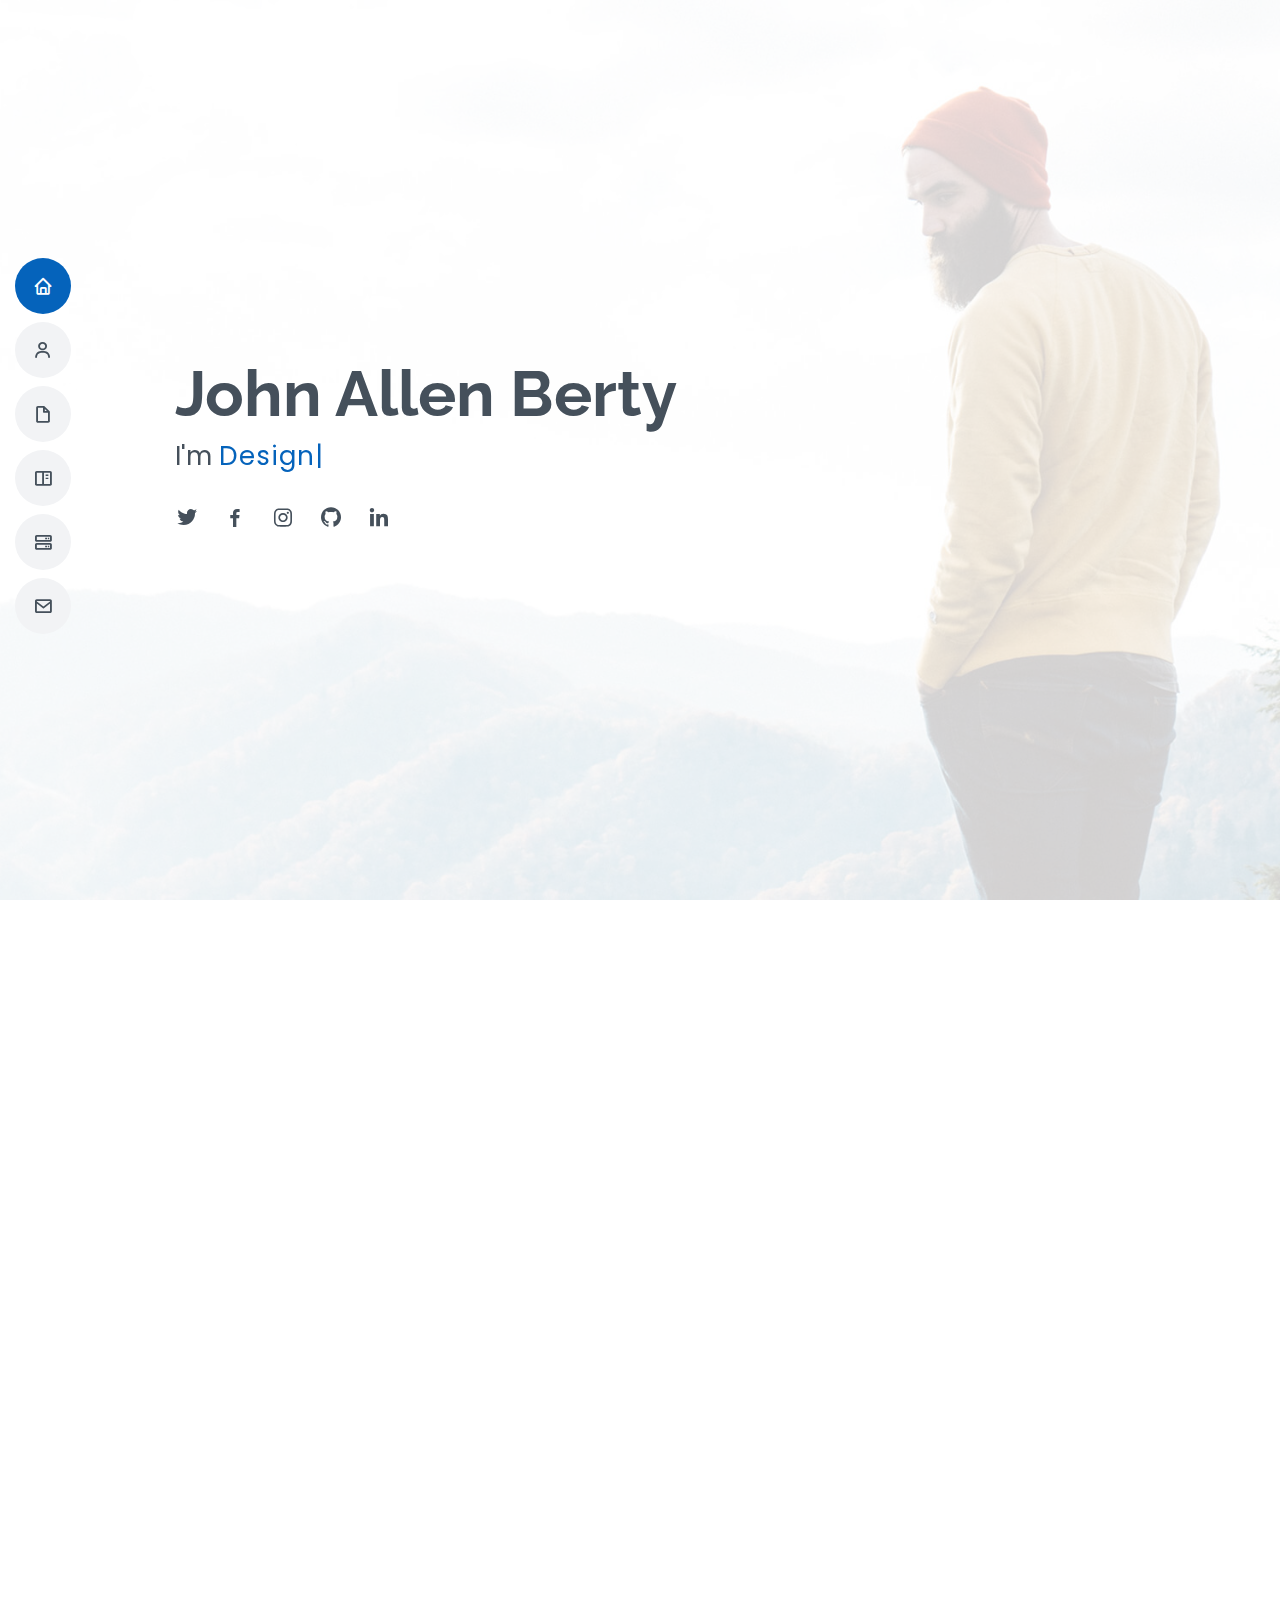
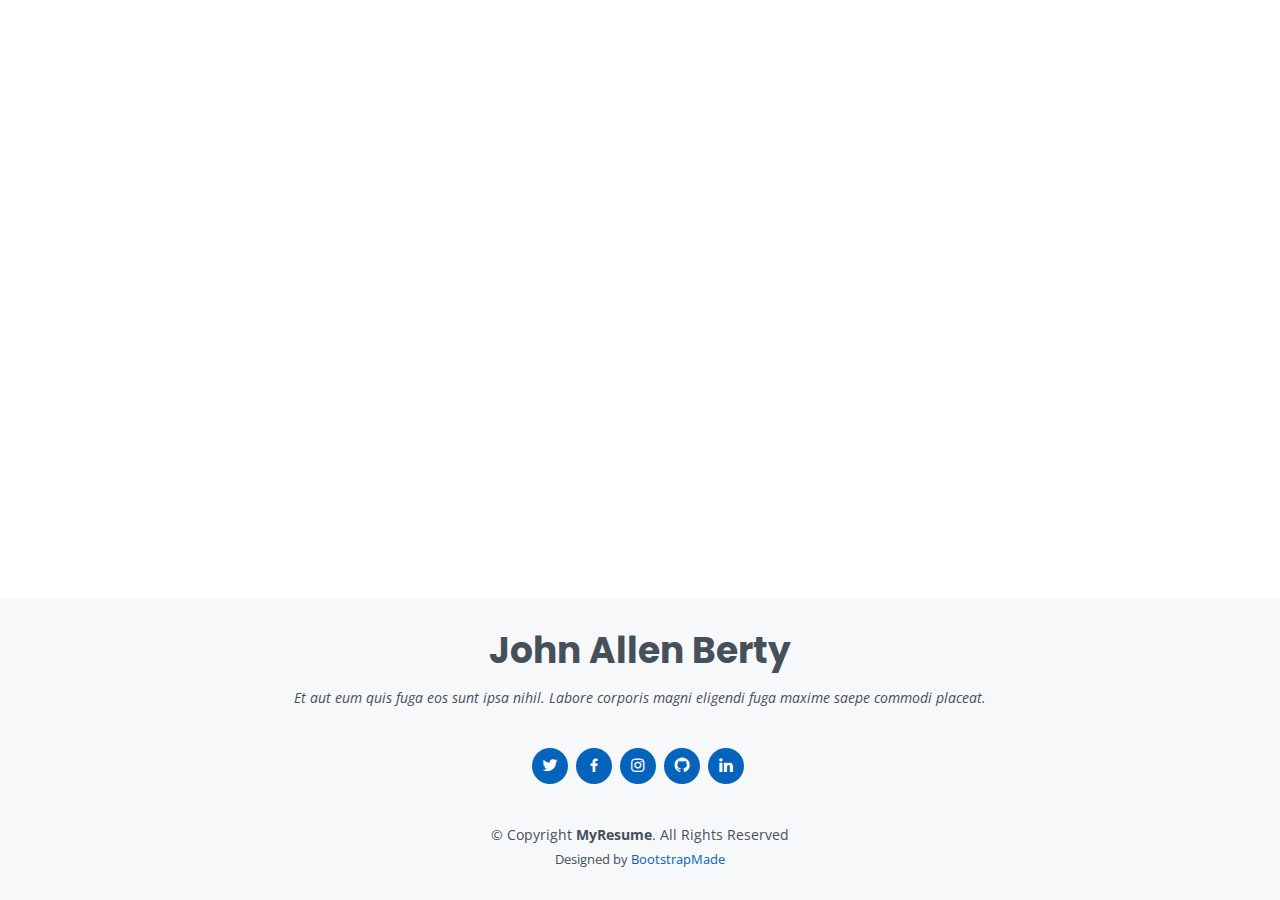
==== MyResume/index.html @ d1b18210 "Added creative and myresume folder" ====
<!DOCTYPE html>
<html lang="en">

<head>
    <meta charset="utf-8">
    <meta content="width=device-width, initial-scale=1.0" name="viewport">

    <title>MyResume-JOHN ALLEN BERTY</title>
    <meta content="" name="description">
    <meta content="" name="keywords">

    <!-- Favicons -->
    <link href="assets/img/favicon.png" rel="icon">
    <link href="assets/img/apple-touch-icon.png" rel="apple-touch-icon">

    <!-- Google Fonts -->
    <link href="https://fonts.googleapis.com/css?family=Open+Sans:300,300i,400,400i,600,600i,700,700i|Raleway:300,300i,400,400i,500,500i,600,600i,700,700i|Poppins:300,300i,400,400i,500,500i,600,600i,700,700i" rel="stylesheet">

    <!-- Vendor CSS Files -->
    <link href="assets/vendor/bootstrap/css/bootstrap.min.css" rel="stylesheet">
    <link href="assets/vendor/icofont/icofont.min.css" rel="stylesheet">
    <link href="assets/vendor/boxicons/css/boxicons.min.css" rel="stylesheet">
    <link href="assets/vendor/venobox/venobox.css" rel="stylesheet">
    <link href="assets/vendor/owl.carousel/assets/owl.carousel.min.css" rel="stylesheet">
    <link href="assets/vendor/aos/aos.css" rel="stylesheet">

    <!-- Template Main CSS File -->
    <link href="assets/css/style.css" rel="stylesheet">

    <!-- =======================================================
  * Template Name: MyResume - v2.2.1
  * Template URL: https://bootstrapmade.com/free-html-bootstrap-template-my-resume/
  * Author: BootstrapMade.com
  * License: https://bootstrapmade.com/license/
  ======================================================== -->
</head>

<body>

    <!-- ======= Mobile nav toggle button ======= -->
    <button type="button" class="mobile-nav-toggle d-xl-none"><i class="icofont-navigation-menu"></i></button>

    <!-- ======= Header ======= -->
    <header id="header" class="d-flex flex-column justify-content-center">

        <nav class="nav-menu">
            <ul>
                <li class="active"><a href="#hero"><i class="bx bx-home"></i> <span>Home</span></a></li>
                <li><a href="#about"><i class="bx bx-user"></i> <span>About</span></a></li>
                <li><a href="#resume"><i class="bx bx-file-blank"></i> <span>Resume</span></a></li>
                <li><a href="#portfolio"><i class="bx bx-book-content"></i> <span>Portfolio</span></a></li>
                <li><a href="#services"><i class="bx bx-server"></i> <span>Services</span></a></li>
                <li><a href="#contact"><i class="bx bx-envelope"></i> <span>Contact</span></a></li>
            </ul>
        </nav>
        <!-- .nav-menu -->

    </header>
    <!-- End Header -->

    <!-- ======= Hero Section ======= -->
    <section id="hero" class="d-flex flex-column justify-content-center">
        <div class="container" data-aos="zoom-in" data-aos-delay="100">
            <h1>John Allen Berty</h1>
            <p>I'm <span class="typed" data-typed-items="Designer, Developer, Freelancer"></span></p>
            <div class="social-links">
                <a href="https://twitter.com/JohnAllenBerty" class="twitter" target="_blank"><i class="bx bxl-twitter"></i></a>
                <a href="https://www.facebook.com/johnallen.berty" class="facebook" target="_blank"><i class="bx bxl-facebook"></i></a>
                <a href="https://www.instagram.com/johnallenberty/" class="instagram" target="_blank"><i class="bx bxl-instagram"></i></a>
                <a href="https://github.com/JohnAllenBerty" class="github" target="_blank"><i class="bx bxl-github"></i></a>
                <a href="https://www.linkedin.com/in/johnallenberty/" class="linkedin" target="_blank"><i class="bx bxl-linkedin"></i></a>
            </div>
        </div>
    </section>
    <!-- End Hero -->

    <main id="main">

        <!-- ======= About Section ======= -->
        <section id="about" class="about">
            <div class="container" data-aos="fade-up">

                <div class="section-title">
                    <h2>About</h2>
                    <p>Magnam dolores commodi suscipit. Necessitatibus eius consequatur ex aliquid fuga eum quidem. Sit sint consectetur velit. Quisquam quos quisquam cupiditate. Et nemo qui impedit suscipit alias ea. Quia fugiat sit in iste officiis commodi
                        quidem hic quas.</p>
                </div>

                <div class="row">
                    <div class="col-lg-4">
                        <img src="assets/img/profile-img.jpg" class="img-fluid" alt="">
                    </div>
                    <div class="col-lg-8 pt-4 pt-lg-0 content">
                        <h3>UI/UX Designer &amp; Web Developer.</h3>
                        <p class="font-italic">
                            Lorem ipsum dolor sit amet, consectetur adipiscing elit, sed do eiusmod tempor incididunt ut labore et dolore magna aliqua.
                        </p>
                        <div class="row">
                            <div class="col-lg-6">
                                <ul>
                                    <li><i class="icofont-rounded-right"></i> <strong>Birthday:</strong> 1 May 1995</li>
                                    <li><i class="icofont-rounded-right"></i> <strong>Website:</strong> www.example.com</li>
                                    <li><i class="icofont-rounded-right"></i> <strong>Phone:</strong> +123 456 7890</li>
                                    <li><i class="icofont-rounded-right"></i> <strong>City:</strong> City : New York, USA</li>
                                </ul>
                            </div>
                            <div class="col-lg-6">
                                <ul>
                                    <li><i class="icofont-rounded-right"></i> <strong>Age:</strong> 30</li>
                                    <li><i class="icofont-rounded-right"></i> <strong>Degree:</strong> Master</li>
                                    <li><i class="icofont-rounded-right"></i> <strong>PhEmailone:</strong> email@example.com</li>
                                    <li><i class="icofont-rounded-right"></i> <strong>Freelance:</strong> Available</li>
                                </ul>
                            </div>
                        </div>
                        <p>
                            Officiis eligendi itaque labore et dolorum mollitia officiis optio vero. Quisquam sunt adipisci omnis et ut. Nulla accusantium dolor incidunt officia tempore. Et eius omnis. Cupiditate ut dicta maxime officiis quidem quia. Sed et consectetur qui quia
                            repellendus itaque neque. Aliquid amet quidem ut quaerat cupiditate. Ab et eum qui repellendus omnis culpa magni laudantium dolores.
                        </p>
                    </div>
                </div>

            </div>
        </section>
        <!-- End About Section -->

        <!-- ======= Facts Section ======= -->
        <section id="facts" class="facts">
            <div class="container" data-aos="fade-up">

                <div class="section-title">
                    <h2>Facts</h2>
                    <p>Magnam dolores commodi suscipit. Necessitatibus eius consequatur ex aliquid fuga eum quidem. Sit sint consectetur velit. Quisquam quos quisquam cupiditate. Et nemo qui impedit suscipit alias ea. Quia fugiat sit in iste officiis commodi
                        quidem hic quas.</p>
                </div>

                <div class="row">

                    <div class="col-lg-3 col-md-6">
                        <div class="count-box">
                            <i class="icofont-simple-smile"></i>
                            <span data-toggle="counter-up">232</span>
                            <p>Happy Clients</p>
                        </div>
                    </div>

                    <div class="col-lg-3 col-md-6 mt-5 mt-md-0">
                        <div class="count-box">
                            <i class="icofont-document-folder"></i>
                            <span data-toggle="counter-up">521</span>
                            <p>Projects</p>
                        </div>
                    </div>

                    <div class="col-lg-3 col-md-6 mt-5 mt-lg-0">
                        <div class="count-box">
                            <i class="icofont-live-support"></i>
                            <span data-toggle="counter-up">1,463</span>
                            <p>Hours Of Support</p>
                        </div>
                    </div>

                    <div class="col-lg-3 col-md-6 mt-5 mt-lg-0">
                        <div class="count-box">
                            <i class="icofont-users-alt-5"></i>
                            <span data-toggle="counter-up">15</span>
                            <p>Hard Workers</p>
                        </div>
                    </div>

                </div>

            </div>
        </section>
        <!-- End Facts Section -->

        <!-- ======= Skills Section ======= -->
        <section id="skills" class="skills section-bg">
            <div class="container" data-aos="fade-up">

                <div class="section-title">
                    <h2>Skills</h2>
                    <p>Magnam dolores commodi suscipit. Necessitatibus eius consequatur ex aliquid fuga eum quidem. Sit sint consectetur velit. Quisquam quos quisquam cupiditate. Et nemo qui impedit suscipit alias ea. Quia fugiat sit in iste officiis commodi
                        quidem hic quas.</p>
                </div>

                <div class="row skills-content">

                    <div class="col-lg-6">

                        <div class="progress">
                            <span class="skill">HTML <i class="val">100%</i></span>
                            <div class="progress-bar-wrap">
                                <div class="progress-bar" role="progressbar" aria-valuenow="100" aria-valuemin="0" aria-valuemax="100"></div>
                            </div>
                        </div>

                        <div class="progress">
                            <span class="skill">CSS <i class="val">90%</i></span>
                            <div class="progress-bar-wrap">
                                <div class="progress-bar" role="progressbar" aria-valuenow="90" aria-valuemin="0" aria-valuemax="100"></div>
                            </div>
                        </div>

                        <div class="progress">
                            <span class="skill">JavaScript <i class="val">75%</i></span>
                            <div class="progress-bar-wrap">
                                <div class="progress-bar" role="progressbar" aria-valuenow="75" aria-valuemin="0" aria-valuemax="100"></div>
                            </div>
                        </div>

                    </div>

                    <div class="col-lg-6">

                        <div class="progress">
                            <span class="skill">PHP <i class="val">80%</i></span>
                            <div class="progress-bar-wrap">
                                <div class="progress-bar" role="progressbar" aria-valuenow="80" aria-valuemin="0" aria-valuemax="100"></div>
                            </div>
                        </div>

                        <div class="progress">
                            <span class="skill">WordPress/CMS <i class="val">90%</i></span>
                            <div class="progress-bar-wrap">
                                <div class="progress-bar" role="progressbar" aria-valuenow="90" aria-valuemin="0" aria-valuemax="100"></div>
                            </div>
                        </div>

                        <div class="progress">
                            <span class="skill">Photoshop <i class="val">55%</i></span>
                            <div class="progress-bar-wrap">
                                <div class="progress-bar" role="progressbar" aria-valuenow="55" aria-valuemin="0" aria-valuemax="100"></div>
                            </div>
                        </div>

                    </div>

                </div>

            </div>
        </section>
        <!-- End Skills Section -->

        <!-- ======= Resume Section ======= -->
        <section id="resume" class="resume">
            <div class="container" data-aos="fade-up">

                <div class="section-title">
                    <h2>Resume</h2>
                    <p>Magnam dolores commodi suscipit. Necessitatibus eius consequatur ex aliquid fuga eum quidem. Sit sint consectetur velit. Quisquam quos quisquam cupiditate. Et nemo qui impedit suscipit alias ea. Quia fugiat sit in iste officiis commodi
                        quidem hic quas.</p>
                </div>

                <div class="row">
                    <div class="col-lg-6">
                        <h3 class="resume-title">Sumary</h3>
                        <div class="resume-item pb-0">
                            <h4>John Allen Berty</h4>
                            <p><em>Innovative and deadline-driven</em></p>
                            <ul>
                                <li>Ampiyil, Pattathanam, Kollam, Kerala</li>
                                <li>(+91) 8921054034</li>
                                <li>johnallenberty95@gmail.com</li>
                            </ul>
                        </div>

                        <h3 class="resume-title">Education</h3>
                        <div class="resume-item">
                            <h4>Master of Fine Arts &amp; Graphic Design</h4>
                            <h5>2015 - 2016</h5>
                            <p><em>Rochester Institute of Technology, Rochester, NY</em></p>
                            <p>Qui deserunt veniam. Et sed aliquam labore tempore sed quisquam iusto autem sit. Ea vero voluptatum qui ut dignissimos deleniti nerada porti sand markend</p>
                        </div>
                        <div class="resume-item">
                            <h4>Bachelor of Fine Arts &amp; Graphic Design</h4>
                            <h5>2010 - 2014</h5>
                            <p><em>Rochester Institute of Technology, Rochester, NY</em></p>
                            <p>Quia nobis sequi est occaecati aut. Repudiandae et iusto quae reiciendis et quis Eius vel ratione eius unde vitae rerum voluptates asperiores voluptatem Earum molestiae consequatur neque etlon sader mart dila</p>
                        </div>
                    </div>
                    <div class="col-lg-6">
                        <h3 class="resume-title">Professional Experience</h3>
                        <div class="resume-item">
                            <h4>Senior graphic design specialist</h4>
                            <h5>2019 - Present</h5>
                            <p><em>Experion, New York, NY </em></p>
                            <ul>
                                <li>Lead in the design, development, and implementation of the graphic, layout, and production communication materials</li>
                                <li>Delegate tasks to the 7 members of the design team and provide counsel on all aspects of the project. </li>
                                <li>Supervise the assessment of all graphic materials in order to ensure quality and accuracy of the design</li>
                                <li>Oversee the efficient use of production project budgets ranging from $2,000 - $25,000</li>
                            </ul>
                        </div>
                        <div class="resume-item">
                            <h4>Graphic design specialist</h4>
                            <h5>2017 - 2018</h5>
                            <p><em>Stepping Stone Advertising, New York, NY</em></p>
                            <ul>
                                <li>Developed numerous marketing programs (logos, brochures,infographics, presentations, and advertisements).</li>
                                <li>Managed up to 5 projects or tasks at a given time while under pressure</li>
                                <li>Recommended and consulted with clients on the most appropriate graphic design</li>
                                <li>Created 4+ design presentations and proposals a month for clients and account managers</li>
                            </ul>
                        </div>
                    </div>
                </div>

            </div>
        </section>
        <!-- End Resume Section -->

        <!-- ======= Portfolio Section ======= -->
        <section id="portfolio" class="portfolio section-bg">
            <div class="container" data-aos="fade-up">

                <div class="section-title">
                    <h2>Portfolio</h2>
                    <p>Magnam dolores commodi suscipit. Necessitatibus eius consequatur ex aliquid fuga eum quidem. Sit sint consectetur velit. Quisquam quos quisquam cupiditate. Et nemo qui impedit suscipit alias ea. Quia fugiat sit in iste officiis commodi
                        quidem hic quas.</p>
                </div>

                <div class="row">
                    <div class="col-lg-12 d-flex justify-content-center" data-aos="fade-up" data-aos-delay="100">
                        <ul id="portfolio-flters">
                            <li data-filter="*" class="filter-active">All</li>
                            <li data-filter=".filter-app">App</li>
                            <li data-filter=".filter-card">Card</li>
                            <li data-filter=".filter-web">Web</li>
                        </ul>
                    </div>
                </div>

                <div class="row portfolio-container" data-aos="fade-up" data-aos-delay="200">

                    <div class="col-lg-4 col-md-6 portfolio-item filter-app">
                        <div class="portfolio-wrap">
                            <img src="assets/img/portfolio/portfolio-1.jpg" class="img-fluid" alt="">
                            <div class="portfolio-info">
                                <h4>App 1</h4>
                                <p>App</p>
                                <div class="portfolio-links">
                                    <a href="assets/img/portfolio/portfolio-1.jpg" data-gall="portfolioGallery" class="venobox" title="App 1"><i class="bx bx-plus"></i></a>
                                    <a href="portfolio-details.html" data-gall="portfolioDetailsGallery" data-vbtype="iframe" class="venobox" title="Portfolio Details"><i class="bx bx-link"></i></a>
                                </div>
                            </div>
                        </div>
                    </div>

                    <div class="col-lg-4 col-md-6 portfolio-item filter-web">
                        <div class="portfolio-wrap">
                            <img src="assets/img/portfolio/portfolio-2.jpg" class="img-fluid" alt="">
                            <div class="portfolio-info">
                                <h4>Web 3</h4>
                                <p>Web</p>
                                <div class="portfolio-links">
                                    <a href="assets/img/portfolio/portfolio-2.jpg" data-gall="portfolioGallery" class="venobox" title="Web 3"><i class="bx bx-plus"></i></a>
                                    <a href="portfolio-details.html" data-gall="portfolioDetailsGallery" data-vbtype="iframe" class="venobox" title="Portfolio Details"><i class="bx bx-link"></i></a>
                                </div>
                            </div>
                        </div>
                    </div>

                    <div class="col-lg-4 col-md-6 portfolio-item filter-app">
                        <div class="portfolio-wrap">
                            <img src="assets/img/portfolio/portfolio-3.jpg" class="img-fluid" alt="">
                            <div class="portfolio-info">
                                <h4>App 2</h4>
                                <p>App</p>
                                <div class="portfolio-links">
                                    <a href="assets/img/portfolio/portfolio-3.jpg" data-gall="portfolioGallery" class="venobox" title="App 2"><i class="bx bx-plus"></i></a>
                                    <a href="portfolio-details.html" data-gall="portfolioDetailsGallery" data-vbtype="iframe" class="venobox" title="Portfolio Details"><i class="bx bx-link"></i></a>
                                </div>
                            </div>
                        </div>
                    </div>

                    <div class="col-lg-4 col-md-6 portfolio-item filter-card">
                        <div class="portfolio-wrap">
                            <img src="assets/img/portfolio/portfolio-4.jpg" class="img-fluid" alt="">
                            <div class="portfolio-info">
                                <h4>Card 2</h4>
                                <p>Card</p>
                                <div class="portfolio-links">
                                    <a href="assets/img/portfolio/portfolio-4.jpg" data-gall="portfolioGallery" class="venobox" title="Card 2"><i class="bx bx-plus"></i></a>
                                    <a href="portfolio-details.html" data-gall="portfolioDetailsGallery" data-vbtype="iframe" class="venobox" title="Portfolio Details"><i class="bx bx-link"></i></a>
                                </div>
                            </div>
                        </div>
                    </div>

                    <div class="col-lg-4 col-md-6 portfolio-item filter-web">
                        <div class="portfolio-wrap">
                            <img src="assets/img/portfolio/portfolio-5.jpg" class="img-fluid" alt="">
                            <div class="portfolio-info">
                                <h4>Web 2</h4>
                                <p>Web</p>
                                <div class="portfolio-links">
                                    <a href="assets/img/portfolio/portfolio-5.jpg" data-gall="portfolioGallery" class="venobox" title="Web 2"><i class="bx bx-plus"></i></a>
                                    <a href="portfolio-details.html" data-gall="portfolioDetailsGallery" data-vbtype="iframe" class="venobox" title="Portfolio Details"><i class="bx bx-link"></i></a>
                                </div>
                            </div>
                        </div>
                    </div>

                    <div class="col-lg-4 col-md-6 portfolio-item filter-app">
                        <div class="portfolio-wrap">
                            <img src="assets/img/portfolio/portfolio-6.jpg" class="img-fluid" alt="">
                            <div class="portfolio-info">
                                <h4>App 3</h4>
                                <p>App</p>
                                <div class="portfolio-links">
                                    <a href="assets/img/portfolio/portfolio-6.jpg" data-gall="portfolioGallery" class="venobox" title="App 3"><i class="bx bx-plus"></i></a>
                                    <a href="portfolio-details.html" data-gall="portfolioDetailsGallery" data-vbtype="iframe" class="venobox" title="Portfolio Details"><i class="bx bx-link"></i></a>
                                </div>
                            </div>
                        </div>
                    </div>

                    <div class="col-lg-4 col-md-6 portfolio-item filter-card">
                        <div class="portfolio-wrap">
                            <img src="assets/img/portfolio/portfolio-7.jpg" class="img-fluid" alt="">
                            <div class="portfolio-info">
                                <h4>Card 1</h4>
                                <p>Card</p>
                                <div class="portfolio-links">
                                    <a href="assets/img/portfolio/portfolio-7.jpg" data-gall="portfolioGallery" class="venobox" title="Card 1"><i class="bx bx-plus"></i></a>
                                    <a href="portfolio-details.html" data-gall="portfolioDetailsGallery" data-vbtype="iframe" class="venobox" title="Portfolio Details"><i class="bx bx-link"></i></a>
                                </div>
                            </div>
                        </div>
                    </div>

                    <div class="col-lg-4 col-md-6 portfolio-item filter-card">
                        <div class="portfolio-wrap">
                            <img src="assets/img/portfolio/portfolio-8.jpg" class="img-fluid" alt="">
                            <div class="portfolio-info">
                                <h4>Card 3</h4>
                                <p>Card</p>
                                <div class="portfolio-links">
                                    <a href="assets/img/portfolio/portfolio-8.jpg" data-gall="portfolioGallery" class="venobox" title="Card 3"><i class="bx bx-plus"></i></a>
                                    <a href="portfolio-details.html" data-gall="portfolioDetailsGallery" data-vbtype="iframe" class="venobox" title="Portfolio Details"><i class="bx bx-link"></i></a>
                                </div>
                            </div>
                        </div>
                    </div>

                    <div class="col-lg-4 col-md-6 portfolio-item filter-web">
                        <div class="portfolio-wrap">
                            <img src="assets/img/portfolio/portfolio-9.jpg" class="img-fluid" alt="">
                            <div class="portfolio-info">
                                <h4>Web 3</h4>
                                <p>Web</p>
                                <div class="portfolio-links">
                                    <a href="assets/img/portfolio/portfolio-9.jpg" data-gall="portfolioGallery" class="venobox" title="Web 3"><i class="bx bx-plus"></i></a>
                                    <a href="portfolio-details.html" data-gall="portfolioDetailsGallery" data-vbtype="iframe" class="venobox" title="Portfolio Details"><i class="bx bx-link"></i></a>
                                </div>
                            </div>
                        </div>
                    </div>

                </div>

            </div>
        </section>
        <!-- End Portfolio Section -->

        <!-- ======= Services Section ======= -->
        <section id="services" class="services">
            <div class="container" data-aos="fade-up">

                <div class="section-title">
                    <h2>Services</h2>
                    <p>Magnam dolores commodi suscipit. Necessitatibus eius consequatur ex aliquid fuga eum quidem. Sit sint consectetur velit. Quisquam quos quisquam cupiditate. Et nemo qui impedit suscipit alias ea. Quia fugiat sit in iste officiis commodi
                        quidem hic quas.</p>
                </div>

                <div class="row">

                    <div class="col-lg-4 col-md-6 d-flex align-items-stretch" data-aos="zoom-in" data-aos-delay="100">
                        <div class="icon-box iconbox-blue">
                            <div class="icon">
                                <svg width="100" height="100" viewBox="0 0 600 600" xmlns="http://www.w3.org/2000/svg">
                  <path stroke="none" stroke-width="0" fill="#f5f5f5" d="M300,521.0016835830174C376.1290562159157,517.8887921683347,466.0731472004068,529.7835943286574,510.70327084640275,468.03025145048787C554.3714126377745,407.6079735673963,508.03601936045806,328.9844924480964,491.2728898941984,256.3432110539036C474.5976632858925,184.082847569629,479.9380746630129,96.60480741107993,416.23090153303,58.64404602377083C348.86323505073057,18.502131276798302,261.93793281208167,40.57373210992963,193.5410806939664,78.93577620505333C130.42746243093433,114.334589627462,98.30271207620316,179.96522072025542,76.75703585869454,249.04625023123273C51.97151888228291,328.5150500222984,13.704378332031375,421.85034740162234,66.52175969318436,486.19268352777647C119.04800174914682,550.1803526380478,217.28368757567262,524.383925680826,300,521.0016835830174"></path>
                </svg>
                                <i class="bx bxl-dribbble"></i>
                            </div>
                            <h4><a href="">Lorem Ipsum</a></h4>
                            <p>Voluptatum deleniti atque corrupti quos dolores et quas molestias excepturi</p>
                        </div>
                    </div>

                    <div class="col-lg-4 col-md-6 d-flex align-items-stretch mt-4 mt-md-0" data-aos="zoom-in" data-aos-delay="200">
                        <div class="icon-box iconbox-orange ">
                            <div class="icon">
                                <svg width="100" height="100" viewBox="0 0 600 600" xmlns="http://www.w3.org/2000/svg">
                  <path stroke="none" stroke-width="0" fill="#f5f5f5" d="M300,582.0697525312426C382.5290701553225,586.8405444964366,449.9789794690241,525.3245884688669,502.5850820975895,461.55621195738473C556.606425686781,396.0723002908107,615.8543463187945,314.28637112970534,586.6730223649479,234.56875336149918C558.9533121215079,158.8439757836574,454.9685369536778,164.00468322053177,381.49747125262974,130.76875717737553C312.15926192815925,99.40240125094834,248.97055460311594,18.661163978235184,179.8680185752513,50.54337015887873C110.5421016452524,82.52863877960104,119.82277516462835,180.83849132639028,109.12597500060166,256.43424936330496C100.08760227029461,320.3096726198365,92.17705696193138,384.0621239912766,124.79988738764834,439.7174275375508C164.83382741302287,508.01625554203684,220.96474134820875,577.5009287672846,300,582.0697525312426"></path>
                </svg>
                                <i class="bx bx-file"></i>
                            </div>
                            <h4><a href="">Sed Perspiciatis</a></h4>
                            <p>Duis aute irure dolor in reprehenderit in voluptate velit esse cillum dolore</p>
                        </div>
                    </div>

                    <div class="col-lg-4 col-md-6 d-flex align-items-stretch mt-4 mt-lg-0" data-aos="zoom-in" data-aos-delay="300">
                        <div class="icon-box iconbox-pink">
                            <div class="icon">
                                <svg width="100" height="100" viewBox="0 0 600 600" xmlns="http://www.w3.org/2000/svg">
                  <path stroke="none" stroke-width="0" fill="#f5f5f5" d="M300,541.5067337569781C382.14930387511276,545.0595476570109,479.8736841581634,548.3450877840088,526.4010558755058,480.5488172755941C571.5218469581645,414.80211281144784,517.5187510058486,332.0715597781072,496.52539010469104,255.14436215662573C477.37192572678356,184.95920475031193,473.57363656557914,105.61284051026155,413.0603344069578,65.22779650032875C343.27470386102294,18.654635553484475,251.2091493199835,5.337323636656869,175.0934190732945,40.62881213300186C97.87086631185822,76.43348514350839,51.98124368387456,156.15599469081315,36.44837278890362,239.84606092416172C21.716077023791087,319.22268207091537,43.775223500013084,401.1760424656574,96.891909868211,461.97329694683043C147.22146801428983,519.5804099606455,223.5754009179313,538.201503339737,300,541.5067337569781"></path>
                </svg>
                                <i class="bx bx-tachometer"></i>
                            </div>
                            <h4><a href="">Magni Dolores</a></h4>
                            <p>Excepteur sint occaecat cupidatat non proident, sunt in culpa qui officia</p>
                        </div>
                    </div>

                    <div class="col-lg-4 col-md-6 d-flex align-items-stretch mt-4" data-aos="zoom-in" data-aos-delay="100">
                        <div class="icon-box iconbox-yellow">
                            <div class="icon">
                                <svg width="100" height="100" viewBox="0 0 600 600" xmlns="http://www.w3.org/2000/svg">
                  <path stroke="none" stroke-width="0" fill="#f5f5f5" d="M300,503.46388370962813C374.79870501325706,506.71871716319447,464.8034551963731,527.1746412648533,510.4981551193396,467.86667711651364C555.9287308511215,408.9015244558933,512.6030010748507,327.5744911775523,490.211057578863,256.5855673507754C471.097692560561,195.9906835881958,447.69079081568157,138.11976852964426,395.19560036434837,102.3242989838813C329.3053358748298,57.3949838291264,248.02791733380457,8.279543830951368,175.87071277845988,42.242879143198664C103.41431057327972,76.34704239035025,93.79494320519305,170.9812938413882,81.28167332365135,250.07896920659033C70.17666984294237,320.27484674793965,64.84698225790005,396.69656628748305,111.28512138212992,450.4950937839243C156.20124167950087,502.5303643271138,231.32542653798444,500.4755392045468,300,503.46388370962813"></path>
                </svg>
                                <i class="bx bx-layer"></i>
                            </div>
                            <h4><a href="">Nemo Enim</a></h4>
                            <p>At vero eos et accusamus et iusto odio dignissimos ducimus qui blanditiis</p>
                        </div>
                    </div>

                    <div class="col-lg-4 col-md-6 d-flex align-items-stretch mt-4" data-aos="zoom-in" data-aos-delay="200">
                        <div class="icon-box iconbox-red">
                            <div class="icon">
                                <svg width="100" height="100" viewBox="0 0 600 600" xmlns="http://www.w3.org/2000/svg">
                  <path stroke="none" stroke-width="0" fill="#f5f5f5" d="M300,532.3542879108572C369.38199826031484,532.3153073249985,429.10787420159085,491.63046689027357,474.5244479745417,439.17860296908856C522.8885846962883,383.3225815378663,569.1668002868075,314.3205725914397,550.7432151929288,242.7694973846089C532.6665558377875,172.5657663291529,456.2379748765914,142.6223662098291,390.3689995646985,112.34683881706744C326.66090330228417,83.06452184765237,258.84405631176094,53.51806209861945,193.32584062364296,78.48882559362697C121.61183558270385,105.82097193414197,62.805066853699245,167.19869350419734,48.57481801355237,242.6138429142374C34.843463184063346,315.3850353017275,76.69343916112496,383.4422959591041,125.22947124332185,439.3748458443577C170.7312796277747,491.8107796887764,230.57421082200815,532.3932930995766,300,532.3542879108572"></path>
                </svg>
                                <i class="bx bx-slideshow"></i>
                            </div>
                            <h4><a href="">Dele Cardo</a></h4>
                            <p>Quis consequatur saepe eligendi voluptatem consequatur dolor consequuntur</p>
                        </div>
                    </div>

                    <div class="col-lg-4 col-md-6 d-flex align-items-stretch mt-4" data-aos="zoom-in" data-aos-delay="300">
                        <div class="icon-box iconbox-teal">
                            <div class="icon">
                                <svg width="100" height="100" viewBox="0 0 600 600" xmlns="http://www.w3.org/2000/svg">
                  <path stroke="none" stroke-width="0" fill="#f5f5f5" d="M300,566.797414625762C385.7384707136149,576.1784315230908,478.7894351017131,552.8928747891023,531.9192734346935,484.94944893311C584.6109503024035,417.5663521118492,582.489472248146,322.67544863468447,553.9536738515405,242.03673114598146C529.1557734026468,171.96086150256528,465.24506316201064,127.66468636344209,395.9583748389544,100.7403814666027C334.2173773831606,76.7482773500951,269.4350130405921,84.62216499799875,207.1952322260088,107.2889140133804C132.92018162631612,134.33871894543012,41.79353780512637,160.00259165414826,22.644507872594943,236.69541883565114C3.319112789854554,314.0945973066697,72.72355303640163,379.243833228382,124.04198916343866,440.3218312028393C172.9286146004772,498.5055451809895,224.45579914871206,558.5317968840102,300,566.797414625762"></path>
                </svg>
                                <i class="bx bx-arch"></i>
                            </div>
                            <h4><a href="">Divera Don</a></h4>
                            <p>Modi nostrum vel laborum. Porro fugit error sit minus sapiente sit aspernatur</p>
                        </div>
                    </div>

                </div>

            </div>
        </section>
        <!-- End Services Section -->

        <!-- ======= Testimonials Section ======= -->
        <section id="testimonials" class="testimonials section-bg">
            <div class="container" data-aos="fade-up">

                <div class="section-title">
                    <h2>Testimonials</h2>
                </div>

                <div class="owl-carousel testimonials-carousel" data-aos="zoom-in" data-aos-delay="100">

                    <div class="testimonial-item">
                        <img src="assets/img/testimonials/testimonials-1.jpg" class="testimonial-img" alt="">
                        <h3>Saul Goodman</h3>
                        <h4>Ceo &amp; Founder</h4>
                        <p>
                            <i class="bx bxs-quote-alt-left quote-icon-left"></i> Proin iaculis purus consequat sem cure digni ssim donec porttitora entum suscipit rhoncus. Accusantium quam, ultricies eget id, aliquam eget nibh et. Maecen aliquam, risus
                            at semper.
                            <i class="bx bxs-quote-alt-right quote-icon-right"></i>
                        </p>
                    </div>

                    <div class="testimonial-item">
                        <img src="assets/img/testimonials/testimonials-2.jpg" class="testimonial-img" alt="">
                        <h3>Sara Wilsson</h3>
                        <h4>Designer</h4>
                        <p>
                            <i class="bx bxs-quote-alt-left quote-icon-left"></i> Export tempor illum tamen malis malis eram quae irure esse labore quem cillum quid cillum eram malis quorum velit fore eram velit sunt aliqua noster fugiat irure amet legam
                            anim culpa.
                            <i class="bx bxs-quote-alt-right quote-icon-right"></i>
                        </p>
                    </div>

                    <div class="testimonial-item">
                        <img src="assets/img/testimonials/testimonials-3.jpg" class="testimonial-img" alt="">
                        <h3>Jena Karlis</h3>
                        <h4>Store Owner</h4>
                        <p>
                            <i class="bx bxs-quote-alt-left quote-icon-left"></i> Enim nisi quem export duis labore cillum quae magna enim sint quorum nulla quem veniam duis minim tempor labore quem eram duis noster aute amet eram fore quis sint minim.
                            <i class="bx bxs-quote-alt-right quote-icon-right"></i>
                        </p>
                    </div>

                    <div class="testimonial-item">
                        <img src="assets/img/testimonials/testimonials-4.jpg" class="testimonial-img" alt="">
                        <h3>Matt Brandon</h3>
                        <h4>Freelancer</h4>
                        <p>
                            <i class="bx bxs-quote-alt-left quote-icon-left"></i> Fugiat enim eram quae cillum dolore dolor amet nulla culpa multos export minim fugiat minim velit minim dolor enim duis veniam ipsum anim magna sunt elit fore quem dolore
                            labore illum veniam.
                            <i class="bx bxs-quote-alt-right quote-icon-right"></i>
                        </p>
                    </div>

                    <div class="testimonial-item">
                        <img src="assets/img/testimonials/testimonials-5.jpg" class="testimonial-img" alt="">
                        <h3>John Larson</h3>
                        <h4>Entrepreneur</h4>
                        <p>
                            <i class="bx bxs-quote-alt-left quote-icon-left"></i> Quis quorum aliqua sint quem legam fore sunt eram irure aliqua veniam tempor noster veniam enim culpa labore duis sunt culpa nulla illum cillum fugiat legam esse veniam
                            culpa fore nisi cillum quid.
                            <i class="bx bxs-quote-alt-right quote-icon-right"></i>
                        </p>
                    </div>

                </div>

            </div>
        </section>
        <!-- End Testimonials Section -->

        <!-- ======= Contact Section ======= -->
        <section id="contact" class="contact">
            <div class="container" data-aos="fade-up">

                <div class="section-title">
                    <h2>Contact</h2>
                </div>

                <div class="row mt-1">

                    <div class="col-lg-4">
                        <div class="info">
                            <div class="address">
                                <i class="icofont-google-map"></i>
                                <h4>Location:</h4>
                                <p>Ampiyil,<br> Janakeeya Nagar 215,<br> Kochamman Nada,<br> Pattathanam P.O. ,<br> Kollam 691021</p>
                            </div>

                            <div class="email">
                                <i class="icofont-envelope"></i>
                                <h4>Email:</h4>
                                <p>johnallenberty95@gmail.com</p>
                            </div>

                            <div class="phone">
                                <i class="icofont-phone"></i>
                                <h4>Call:</h4>
                                <p>+91 8921054034</p>
                            </div>

                        </div>

                    </div>

                    <div class="col-lg-8 mt-5 mt-lg-0">

                        <form action="forms/contact.php" method="post" role="form" class="php-email-form">
                            <div class="form-row">
                                <div class="col-md-6 form-group">
                                    <input type="text" name="name" class="form-control" id="name" placeholder="Your Name" data-rule="minlen:4" data-msg="Please enter at least 4 chars" />
                                    <div class="validate"></div>
                                </div>
                                <div class="col-md-6 form-group">
                                    <input type="email" class="form-control" name="email" id="email" placeholder="Your Email" data-rule="email" data-msg="Please enter a valid email" />
                                    <div class="validate"></div>
                                </div>
                            </div>
                            <div class="form-group">
                                <input type="text" class="form-control" name="subject" id="subject" placeholder="Subject" data-rule="minlen:4" data-msg="Please enter at least 8 chars of subject" />
                                <div class="validate"></div>
                            </div>
                            <div class="form-group">
                                <textarea class="form-control" name="message" rows="5" data-rule="required" data-msg="Please write something for us" placeholder="Message"></textarea>
                                <div class="validate"></div>
                            </div>
                            <div class="mb-3">
                                <div class="loading">Loading</div>
                                <div class="error-message"></div>
                                <div class="sent-message">Your message has been sent. Thank you!</div>
                            </div>
                            <div class="text-center"><button type="submit">Send Message</button></div>
                        </form>

                    </div>

                </div>

            </div>
        </section>
        <!-- End Contact Section -->

    </main>
    <!-- End #main -->

    <!-- ======= Footer ======= -->
    <footer id="footer">
        <div class="container">
            <h3>John Allen Berty</h3>
            <p>Et aut eum quis fuga eos sunt ipsa nihil. Labore corporis magni eligendi fuga maxime saepe commodi placeat.</p>
            <div class="social-links">
                <a href="https://twitter.com/JohnAllenBerty" class="twitter" target="_blank"><i class="bx bxl-twitter"></i></a>
                <a href="https://www.facebook.com/johnallen.berty" class="facebook" target="_blank"><i class="bx bxl-facebook"></i></a>
                <a href="https://www.instagram.com/johnallenberty/" class="instagram" target="_blank"><i class="bx bxl-instagram"></i></a>
                <a href="https://github.com/JohnAllenBerty" class="github" target="_blank"><i class="bx bxl-github"></i></a>
                <a href="https://www.linkedin.com/in/johnallenberty/" class="linkedin" target="_blank"><i class="bx bxl-linkedin"></i></a>
            </div>
            <div class="copyright">
                &copy; Copyright <strong><span>MyResume</span></strong>. All Rights Reserved
            </div>
            <div class="credits">
                <!-- All the links in the footer should remain intact. -->
                <!-- You can delete the links only if you purchased the pro version. -->
                <!-- Licensing information: [license-url] -->
                <!-- Purchase the pro version with working PHP/AJAX contact form: https://bootstrapmade.com/free-html-bootstrap-template-my-resume/ -->
                Designed by <a href="https://bootstrapmade.com/">BootstrapMade</a>
            </div>
        </div>
    </footer>
    <!-- End Footer -->

    <a href="#" class="back-to-top"><i class="bx bx-up-arrow-alt"></i></a>
    <div id="preloader"></div>

    <!-- Vendor JS Files -->
    <script src="assets/vendor/jquery/jquery.min.js"></script>
    <script src="assets/vendor/bootstrap/js/bootstrap.bundle.min.js"></script>
    <script src="assets/vendor/jquery.easing/jquery.easing.min.js"></script>
    <script src="assets/vendor/php-email-form/validate.js"></script>
    <script src="assets/vendor/waypoints/jquery.waypoints.min.js"></script>
    <script src="assets/vendor/counterup/counterup.min.js"></script>
    <script src="assets/vendor/isotope-layout/isotope.pkgd.min.js"></script>
    <script src="assets/vendor/venobox/venobox.min.js"></script>
    <script src="assets/vendor/owl.carousel/owl.carousel.min.js"></script>
    <script src="assets/vendor/typed.js/typed.min.js"></script>
    <script src="assets/vendor/aos/aos.js"></script>

    <!-- Template Main JS File -->
    <script src="assets/js/main.js"></script>

</body>

</html>
---- MyResume/assets/vendor/venobox/venobox.css ----
/* ------ venobox.css --------*/
.vbox-overlay *, .vbox-overlay *:before, .vbox-overlay *:after{
    -webkit-backface-visibility: hidden;
    -webkit-box-sizing:border-box;
    -moz-box-sizing:border-box;
    box-sizing:border-box;
}
.vbox-overlay * { 
    -webkit-backface-visibility: visible;
    backface-visibility: visible;
}
.vbox-overlay{
    display: -webkit-flex;
    display: flex;
    -webkit-flex-direction: column;
    flex-direction: column;
    -webkit-justify-content: center;
    justify-content: center;
    -webkit-align-items: center;
    align-items: center;
    position: fixed;
    left: 0;
    top: 0;
    bottom: 0;
    right: 0;
    z-index: 999999;
}

/* ----- navigation ----- */
.vbox-title{
    width: 100%;
    height: 40px;
    float: left;
    text-align: center;
    line-height: 28px;
    font-size: 12px;
    padding: 6px 50px;
    overflow: hidden;
    position: fixed;
    display: none;
    left: 0;
    z-index: 89;
}
.vbox-close{
    cursor: pointer;
    position: fixed;
    top: -1px;
    right: 0;
    width: 50px;
    height: 40px;
    padding: 6px;
    display: block;
    background-position:10px center;
    overflow: hidden;
    font-size: 24px;
    line-height: 1;
    text-align: center;
    z-index: 99;
}
.vbox-left{
    cursor: pointer;
    position: fixed;
    left: 0;
    height: 40px;
    overflow: hidden;
    line-height: 28px;
    font-size: 12px;
    z-index: 99;
    display: flex;
    align-items:center;
}
.vbox-num{
    display: inline-block;
    margin: 6px 0 6px 15px;
}
/* ----- Social share ----- */
.vbox-share{
    line-height: 28px;
    font-size: 12px;
    overflow: hidden;
    position: fixed;
    left: 0;
    z-index: 98;
    display: flex;
    align-items:center;
    justify-content: center;
    width: 100%;
    text-align: center;
}
.vbox-share svg{
    max-height: 28px;
    width: 28px;
    z-index: 10;
    margin-left: 12px;
    margin-top: 6px;
    margin-bottom: 6px;
    vertical-align: middle;
}


/* ----- navigation ARROWS ----- */
.vbox-next, .vbox-prev{
    position: fixed;
    top: 50%;
    margin-top: -15px;
    overflow: hidden;
    cursor: pointer;
    display: block;
    width: 45px;
    height: 45px;
    z-index: 99;
}
.vbox-next span, .vbox-prev span{
    position: relative;
    width: 20px;
    height: 20px;
    border: 2px solid transparent;
    border-top-color: #B6B6B6;
    border-right-color: #B6B6B6;
    text-indent: -100px;
    position: absolute;
    top: 8px;
    display: block;
}
.vbox-prev{
    left: 15px;
}
.vbox-next{
    right: 15px;
}
.vbox-prev span{
    left: 10px;
    -ms-transform: rotate(-135deg);
    -webkit-transform: rotate(-135deg);
    transform: rotate(-135deg);
}
.vbox-next span{
    -ms-transform: rotate(45deg);
    -webkit-transform: rotate(45deg);
    transform: rotate(45deg);
    right: 10px;
}
/* ------- inline window ------ */
.vbox-inline{
    width: 420px;
    height: 315px;
    height: 70vh;
    padding: 10px;
    background: #fff;
    margin: 0 auto;
    overflow: auto;
    text-align: left;
}
/* ------- Video & iFrames window ------ */
.venoframe{
    max-width: 100%;
    width: 100%;
    border: none;
    width: 100%;
    height: 260px;
    height: 70vh;
}
.venoframe.vbvid{
    height: 260px;
}
@media (min-width: 768px) {
    .venoframe, .vbox-inline{
        width: 90%;
        height: 360px;
        height: 70vh;
    }
    .venoframe.vbvid{
        width: 640px;
        height: 360px;
    }
}
@media (min-width: 992px) {
    .venoframe, .vbox-inline{
        max-width: 1200px;
        width: 80%;
        height: 540px;
        height: 70vh;
    }
    .venoframe.vbvid{
        width: 960px;
        height: 540px;
    }
}
/* 
Please do NOT edit this part! 
or at least read this note: http://i.imgur.com/7C0ws9e.gif
*/
.vbox-open{
    overflow: hidden;
}
.vbox-container{
    position: absolute;
    left: 0;
    right: 0;
    top: 0;
    bottom: 0;
    overflow-x: hidden;
    overflow-y: scroll;
    overflow-scrolling: touch;
    -webkit-overflow-scrolling: touch;
    z-index: 20;
    max-height: 100%;

}

.vbox-content{
    text-align: center;
    float: left;
    width: 100%;
    position: relative;
    overflow: hidden;
    padding: 20px 4%;
}
.vbox-container img{
    max-width: 100%;
    height: auto;
}
.vbox-figlio{
    box-shadow: 0 0 12px rgba(0,0,0,0.19), 0 6px 6px rgba(0,0,0,0.23);
    max-width: 100%;
    text-align: initial;
}
img.vbox-figlio{
    -webkit-user-select: none;
-khtml-user-select: none;
-moz-user-select: none;
-o-user-select: none;
user-select: none;
}
.vbox-content.swipe-left{
    margin-left: -200px !important;
}
.vbox-content.swipe-right{
    margin-left: 200px !important;
}
.vbox-animated{
    webkit-transition: margin 300ms ease-out;
    transition: margin 300ms ease-out;
}

/* ---------- preloader ----------
 * SPINKIT 
 * http://tobiasahlin.com/spinkit/
-------------------------------- */
.sk-double-bounce,.sk-rotating-plane{width:40px;height:40px;margin:40px auto}.sk-rotating-plane{background-color:#333;-webkit-animation:sk-rotatePlane 1.2s infinite ease-in-out;animation:sk-rotatePlane 1.2s infinite ease-in-out}@-webkit-keyframes sk-rotatePlane{0%{-webkit-transform:perspective(120px) rotateX(0) rotateY(0);transform:perspective(120px) rotateX(0) rotateY(0)}50%{-webkit-transform:perspective(120px) rotateX(-180.1deg) rotateY(0);transform:perspective(120px) rotateX(-180.1deg) rotateY(0)}100%{-webkit-transform:perspective(120px) rotateX(-180deg) rotateY(-179.9deg);transform:perspective(120px) rotateX(-180deg) rotateY(-179.9deg)}}@keyframes sk-rotatePlane{0%{-webkit-transform:perspective(120px) rotateX(0) rotateY(0);transform:perspective(120px) rotateX(0) rotateY(0)}50%{-webkit-transform:perspective(120px) rotateX(-180.1deg) rotateY(0);transform:perspective(120px) rotateX(-180.1deg) rotateY(0)}100%{-webkit-transform:perspective(120px) rotateX(-180deg) rotateY(-179.9deg);transform:perspective(120px) rotateX(-180deg) rotateY(-179.9deg)}}.sk-double-bounce{position:relative}.sk-double-bounce .sk-child{width:100%;height:100%;border-radius:50%;background-color:#333;opacity:.6;position:absolute;top:0;left:0;-webkit-animation:sk-doubleBounce 2s infinite ease-in-out;animation:sk-doubleBounce 2s infinite ease-in-out}.sk-chasing-dots .sk-child,.sk-spinner-pulse,.sk-three-bounce .sk-child{background-color:#333;border-radius:100%}.sk-double-bounce .sk-double-bounce2{-webkit-animation-delay:-1s;animation-delay:-1s}@-webkit-keyframes sk-doubleBounce{0%,100%{-webkit-transform:scale(0);transform:scale(0)}50%{-webkit-transform:scale(1);transform:scale(1)}}@keyframes sk-doubleBounce{0%,100%{-webkit-transform:scale(0);transform:scale(0)}50%{-webkit-transform:scale(1);transform:scale(1)}}.sk-wave{margin:40px auto;width:50px;height:40px;text-align:center;font-size:10px}.sk-wave .sk-rect{background-color:#333;height:100%;width:6px;display:inline-block;-webkit-animation:sk-waveStretchDelay 1.2s infinite ease-in-out;animation:sk-waveStretchDelay 1.2s infinite ease-in-out}.sk-wave .sk-rect1{-webkit-animation-delay:-1.2s;animation-delay:-1.2s}.sk-wave .sk-rect2{-webkit-animation-delay:-1.1s;animation-delay:-1.1s}.sk-wave .sk-rect3{-webkit-animation-delay:-1s;animation-delay:-1s}.sk-wave .sk-rect4{-webkit-animation-delay:-.9s;animation-delay:-.9s}.sk-wave .sk-rect5{-webkit-animation-delay:-.8s;animation-delay:-.8s}@-webkit-keyframes sk-waveStretchDelay{0%,100%,40%{-webkit-transform:scaleY(.4);transform:scaleY(.4)}20%{-webkit-transform:scaleY(1);transform:scaleY(1)}}@keyframes sk-waveStretchDelay{0%,100%,40%{-webkit-transform:scaleY(.4);transform:scaleY(.4)}20%{-webkit-transform:scaleY(1);transform:scaleY(1)}}.sk-wandering-cubes{margin:40px auto;width:40px;height:40px;position:relative}.sk-wandering-cubes .sk-cube{background-color:#333;width:10px;height:10px;position:absolute;top:0;left:0;-webkit-animation:sk-wanderingCube 1.8s ease-in-out -1.8s infinite both;animation:sk-wanderingCube 1.8s ease-in-out -1.8s infinite both}.sk-chasing-dots,.sk-spinner-pulse{width:40px;height:40px;margin:40px auto}.sk-wandering-cubes .sk-cube2{-webkit-animation-delay:-.9s;animation-delay:-.9s}@-webkit-keyframes sk-wanderingCube{0%{-webkit-transform:rotate(0);transform:rotate(0)}25%{-webkit-transform:translateX(30px) rotate(-90deg) scale(.5);transform:translateX(30px) rotate(-90deg) scale(.5)}50%{-webkit-transform:translateX(30px) translateY(30px) rotate(-179deg);transform:translateX(30px) translateY(30px) rotate(-179deg)}50.1%{-webkit-transform:translateX(30px) translateY(30px) rotate(-180deg);transform:translateX(30px) translateY(30px) rotate(-180deg)}75%{-webkit-transform:translateX(0) translateY(30px) rotate(-270deg) scale(.5);transform:translateX(0) translateY(30px) rotate(-270deg) scale(.5)}100%{-webkit-transform:rotate(-360deg);transform:rotate(-360deg)}}@keyframes sk-wanderingCube{0%{-webkit-transform:rotate(0);transform:rotate(0)}25%{-webkit-transform:translateX(30px) rotate(-90deg) scale(.5);transform:translateX(30px) rotate(-90deg) scale(.5)}50%{-webkit-transform:translateX(30px) translateY(30px) rotate(-179deg);transform:translateX(30px) translateY(30px) rotate(-179deg)}50.1%{-webkit-transform:translateX(30px) translateY(30px) rotate(-180deg);transform:translateX(30px) translateY(30px) rotate(-180deg)}75%{-webkit-transform:translateX(0) translateY(30px) rotate(-270deg) scale(.5);transform:translateX(0) translateY(30px) rotate(-270deg) scale(.5)}100%{-webkit-transform:rotate(-360deg);transform:rotate(-360deg)}}.sk-spinner-pulse{-webkit-animation:sk-pulseScaleOut 1s infinite ease-in-out;animation:sk-pulseScaleOut 1s infinite ease-in-out}@-webkit-keyframes sk-pulseScaleOut{0%{-webkit-transform:scale(0);transform:scale(0)}100%{-webkit-transform:scale(1);transform:scale(1);opacity:0}}@keyframes sk-pulseScaleOut{0%{-webkit-transform:scale(0);transform:scale(0)}100%{-webkit-transform:scale(1);transform:scale(1);opacity:0}}.sk-chasing-dots{position:relative;text-align:center;-webkit-animation:sk-chasingDotsRotate 2s infinite linear;animation:sk-chasingDotsRotate 2s infinite linear}.sk-chasing-dots .sk-child{width:60%;height:60%;display:inline-block;position:absolute;top:0;-webkit-animation:sk-chasingDotsBounce 2s infinite ease-in-out;animation:sk-chasingDotsBounce 2s infinite ease-in-out}.sk-chasing-dots .sk-dot2{top:auto;bottom:0;-webkit-animation-delay:-1s;animation-delay:-1s}@-webkit-keyframes sk-chasingDotsRotate{100%{-webkit-transform:rotate(360deg);transform:rotate(360deg)}}@keyframes sk-chasingDotsRotate{100%{-webkit-transform:rotate(360deg);transform:rotate(360deg)}}@-webkit-keyframes sk-chasingDotsBounce{0%,100%{-webkit-transform:scale(0);transform:scale(0)}50%{-webkit-transform:scale(1);transform:scale(1)}}@keyframes sk-chasingDotsBounce{0%,100%{-webkit-transform:scale(0);transform:scale(0)}50%{-webkit-transform:scale(1);transform:scale(1)}}.sk-three-bounce{margin:40px auto;width:80px;text-align:center}.sk-three-bounce .sk-child{width:20px;height:20px;display:inline-block;-webkit-animation:sk-three-bounce 1.4s ease-in-out 0s infinite both;animation:sk-three-bounce 1.4s ease-in-out 0s infinite both}.sk-circle .sk-child:before,.sk-fading-circle .sk-circle:before{display:block;border-radius:100%;content:'';background-color:#333}.sk-three-bounce .sk-bounce1{-webkit-animation-delay:-.32s;animation-delay:-.32s}.sk-three-bounce .sk-bounce2{-webkit-animation-delay:-.16s;animation-delay:-.16s}@-webkit-keyframes sk-three-bounce{0%,100%,80%{-webkit-transform:scale(0);transform:scale(0)}40%{-webkit-transform:scale(1);transform:scale(1)}}@keyframes sk-three-bounce{0%,100%,80%{-webkit-transform:scale(0);transform:scale(0)}40%{-webkit-transform:scale(1);transform:scale(1)}}.sk-circle{margin:40px auto;width:40px;height:40px;position:relative}.sk-circle .sk-child{width:100%;height:100%;position:absolute;left:0;top:0}.sk-circle .sk-child:before{margin:0 auto;width:15%;height:15%;-webkit-animation:sk-circleBounceDelay 1.2s infinite ease-in-out both;animation:sk-circleBounceDelay 1.2s infinite ease-in-out both}.sk-circle .sk-circle2{-webkit-transform:rotate(30deg);-ms-transform:rotate(30deg);transform:rotate(30deg)}.sk-circle .sk-circle3{-webkit-transform:rotate(60deg);-ms-transform:rotate(60deg);transform:rotate(60deg)}.sk-circle .sk-circle4{-webkit-transform:rotate(90deg);-ms-transform:rotate(90deg);transform:rotate(90deg)}.sk-circle .sk-circle5{-webkit-transform:rotate(120deg);-ms-transform:rotate(120deg);transform:rotate(120deg)}.sk-circle .sk-circle6{-webkit-transform:rotate(150deg);-ms-transform:rotate(150deg);transform:rotate(150deg)}.sk-circle .sk-circle7{-webkit-transform:rotate(180deg);-ms-transform:rotate(180deg);transform:rotate(180deg)}.sk-circle .sk-circle8{-webkit-transform:rotate(210deg);-ms-transform:rotate(210deg);transform:rotate(210deg)}.sk-circle .sk-circle9{-webkit-transform:rotate(240deg);-ms-transform:rotate(240deg);transform:rotate(240deg)}.sk-circle .sk-circle10{-webkit-transform:rotate(270deg);-ms-transform:rotate(270deg);transform:rotate(270deg)}.sk-circle .sk-circle11{-webkit-transform:rotate(300deg);-ms-transform:rotate(300deg);transform:rotate(300deg)}.sk-circle .sk-circle12{-webkit-transform:rotate(330deg);-ms-transform:rotate(330deg);transform:rotate(330deg)}.sk-circle .sk-circle2:before{-webkit-animation-delay:-1.1s;animation-delay:-1.1s}.sk-circle .sk-circle3:before{-webkit-animation-delay:-1s;animation-delay:-1s}.sk-circle .sk-circle4:before{-webkit-animation-delay:-.9s;animation-delay:-.9s}.sk-circle .sk-circle5:before{-webkit-animation-delay:-.8s;animation-delay:-.8s}.sk-circle .sk-circle6:before{-webkit-animation-delay:-.7s;animation-delay:-.7s}.sk-circle .sk-circle7:before{-webkit-animation-delay:-.6s;animation-delay:-.6s}.sk-circle .sk-circle8:before{-webkit-animation-delay:-.5s;animation-delay:-.5s}.sk-circle .sk-circle9:before{-webkit-animation-delay:-.4s;animation-delay:-.4s}.sk-circle .sk-circle10:before{-webkit-animation-delay:-.3s;animation-delay:-.3s}.sk-circle .sk-circle11:before{-webkit-animation-delay:-.2s;animation-delay:-.2s}.sk-circle .sk-circle12:before{-webkit-animation-delay:-.1s;animation-delay:-.1s}@-webkit-keyframes sk-circleBounceDelay{0%,100%,80%{-webkit-transform:scale(0);transform:scale(0)}40%{-webkit-transform:scale(1);transform:scale(1)}}@keyframes sk-circleBounceDelay{0%,100%,80%{-webkit-transform:scale(0);transform:scale(0)}40%{-webkit-transform:scale(1);transform:scale(1)}}.sk-cube-grid{width:40px;height:40px;margin:40px auto}.sk-cube-grid .sk-cube{width:33.33%;height:33.33%;background-color:#333;float:left;-webkit-animation:sk-cubeGridScaleDelay 1.3s infinite ease-in-out;animation:sk-cubeGridScaleDelay 1.3s infinite ease-in-out}.sk-cube-grid .sk-cube1{-webkit-animation-delay:.2s;animation-delay:.2s}.sk-cube-grid .sk-cube2{-webkit-animation-delay:.3s;animation-delay:.3s}.sk-cube-grid .sk-cube3{-webkit-animation-delay:.4s;animation-delay:.4s}.sk-cube-grid .sk-cube4{-webkit-animation-delay:.1s;animation-delay:.1s}.sk-cube-grid .sk-cube5{-webkit-animation-delay:.2s;animation-delay:.2s}.sk-cube-grid .sk-cube6{-webkit-animation-delay:.3s;animation-delay:.3s}.sk-cube-grid .sk-cube7{-webkit-animation-delay:0ms;animation-delay:0ms}.sk-cube-grid .sk-cube8{-webkit-animation-delay:.1s;animation-delay:.1s}.sk-cube-grid .sk-cube9{-webkit-animation-delay:.2s;animation-delay:.2s}@-webkit-keyframes sk-cubeGridScaleDelay{0%,100%,70%{-webkit-transform:scale3D(1,1,1);transform:scale3D(1,1,1)}35%{-webkit-transform:scale3D(0,0,1);transform:scale3D(0,0,1)}}@keyframes sk-cubeGridScaleDelay{0%,100%,70%{-webkit-transform:scale3D(1,1,1);transform:scale3D(1,1,1)}35%{-webkit-transform:scale3D(0,0,1);transform:scale3D(0,0,1)}}.sk-fading-circle{margin:40px auto;width:40px;height:40px;position:relative}.sk-fading-circle .sk-circle{width:100%;height:100%;position:absolute;left:0;top:0}.sk-fading-circle .sk-circle:before{margin:0 auto;width:15%;height:15%;-webkit-animation:sk-circleFadeDelay 1.2s infinite ease-in-out both;animation:sk-circleFadeDelay 1.2s infinite ease-in-out both}.sk-fading-circle .sk-circle2{-webkit-transform:rotate(30deg);-ms-transform:rotate(30deg);transform:rotate(30deg)}.sk-fading-circle .sk-circle3{-webkit-transform:rotate(60deg);-ms-transform:rotate(60deg);transform:rotate(60deg)}.sk-fading-circle .sk-circle4{-webkit-transform:rotate(90deg);-ms-transform:rotate(90deg);transform:rotate(90deg)}.sk-fading-circle .sk-circle5{-webkit-transform:rotate(120deg);-ms-transform:rotate(120deg);transform:rotate(120deg)}.sk-fading-circle .sk-circle6{-webkit-transform:rotate(150deg);-ms-transform:rotate(150deg);transform:rotate(150deg)}.sk-fading-circle .sk-circle7{-webkit-transform:rotate(180deg);-ms-transform:rotate(180deg);transform:rotate(180deg)}.sk-fading-circle .sk-circle8{-webkit-transform:rotate(210deg);-ms-transform:rotate(210deg);transform:rotate(210deg)}.sk-fading-circle .sk-circle9{-webkit-transform:rotate(240deg);-ms-transform:rotate(240deg);transform:rotate(240deg)}.sk-fading-circle .sk-circle10{-webkit-transform:rotate(270deg);-ms-transform:rotate(270deg);transform:rotate(270deg)}.sk-fading-circle .sk-circle11{-webkit-transform:rotate(300deg);-ms-transform:rotate(300deg);transform:rotate(300deg)}.sk-fading-circle .sk-circle12{-webkit-transform:rotate(330deg);-ms-transform:rotate(330deg);transform:rotate(330deg)}.sk-fading-circle .sk-circle2:before{-webkit-animation-delay:-1.1s;animation-delay:-1.1s}.sk-fading-circle .sk-circle3:before{-webkit-animation-delay:-1s;animation-delay:-1s}.sk-fading-circle .sk-circle4:before{-webkit-animation-delay:-.9s;animation-delay:-.9s}.sk-fading-circle .sk-circle5:before{-webkit-animation-delay:-.8s;animation-delay:-.8s}.sk-fading-circle .sk-circle6:before{-webkit-animation-delay:-.7s;animation-delay:-.7s}.sk-fading-circle .sk-circle7:before{-webkit-animation-delay:-.6s;animation-delay:-.6s}.sk-fading-circle .sk-circle8:before{-webkit-animation-delay:-.5s;animation-delay:-.5s}.sk-fading-circle .sk-circle9:before{-webkit-animation-delay:-.4s;animation-delay:-.4s}.sk-fading-circle .sk-circle10:before{-webkit-animation-delay:-.3s;animation-delay:-.3s}.sk-fading-circle .sk-circle11:before{-webkit-animation-delay:-.2s;animation-delay:-.2s}.sk-fading-circle .sk-circle12:before{-webkit-animation-delay:-.1s;animation-delay:-.1s}@-webkit-keyframes sk-circleFadeDelay{0%,100%,39%{opacity:0}40%{opacity:1}}@keyframes sk-circleFadeDelay{0%,100%,39%{opacity:0}40%{opacity:1}}.sk-folding-cube{margin:40px auto;width:40px;height:40px;position:relative;-webkit-transform:rotateZ(45deg);transform:rotateZ(45deg)}.sk-folding-cube .sk-cube{float:left;width:50%;height:50%;position:relative;-webkit-transform:scale(1.1);-ms-transform:scale(1.1);transform:scale(1.1)}.sk-folding-cube .sk-cube:before{content:'';position:absolute;top:0;left:0;width:100%;height:100%;background-color:#333;-webkit-animation:sk-foldCubeAngle 2.4s infinite linear both;animation:sk-foldCubeAngle 2.4s infinite linear both;-webkit-transform-origin:100% 100%;-ms-transform-origin:100% 100%;transform-origin:100% 100%}.sk-folding-cube .sk-cube2{-webkit-transform:scale(1.1) rotateZ(90deg);transform:scale(1.1) rotateZ(90deg)}.sk-folding-cube .sk-cube3{-webkit-transform:scale(1.1) rotateZ(180deg);transform:scale(1.1) rotateZ(180deg)}.sk-folding-cube .sk-cube4{-webkit-transform:scale(1.1) rotateZ(270deg);transform:scale(1.1) rotateZ(270deg)}.sk-folding-cube .sk-cube2:before{-webkit-animation-delay:.3s;animation-delay:.3s}.sk-folding-cube .sk-cube3:before{-webkit-animation-delay:.6s;animation-delay:.6s}.sk-folding-cube .sk-cube4:before{-webkit-animation-delay:.9s;animation-delay:.9s}@-webkit-keyframes sk-foldCubeAngle{0%,10%{-webkit-transform:perspective(140px) rotateX(-180deg);transform:perspective(140px) rotateX(-180deg);opacity:0}25%,75%{-webkit-transform:perspective(140px) rotateX(0);transform:perspective(140px) rotateX(0);opacity:1}100%,90%{-webkit-transform:perspective(140px) rotateY(180deg);transform:perspective(140px) rotateY(180deg);opacity:0}}@keyframes sk-foldCubeAngle{0%,10%{-webkit-transform:perspective(140px) rotateX(-180deg);transform:perspective(140px) rotateX(-180deg);opacity:0}25%,75%{-webkit-transform:perspective(140px) rotateX(0);transform:perspective(140px) rotateX(0);opacity:1}100%,90%{-webkit-transform:perspective(140px) rotateY(180deg);transform:perspective(140px) rotateY(180deg);opacity:0}}
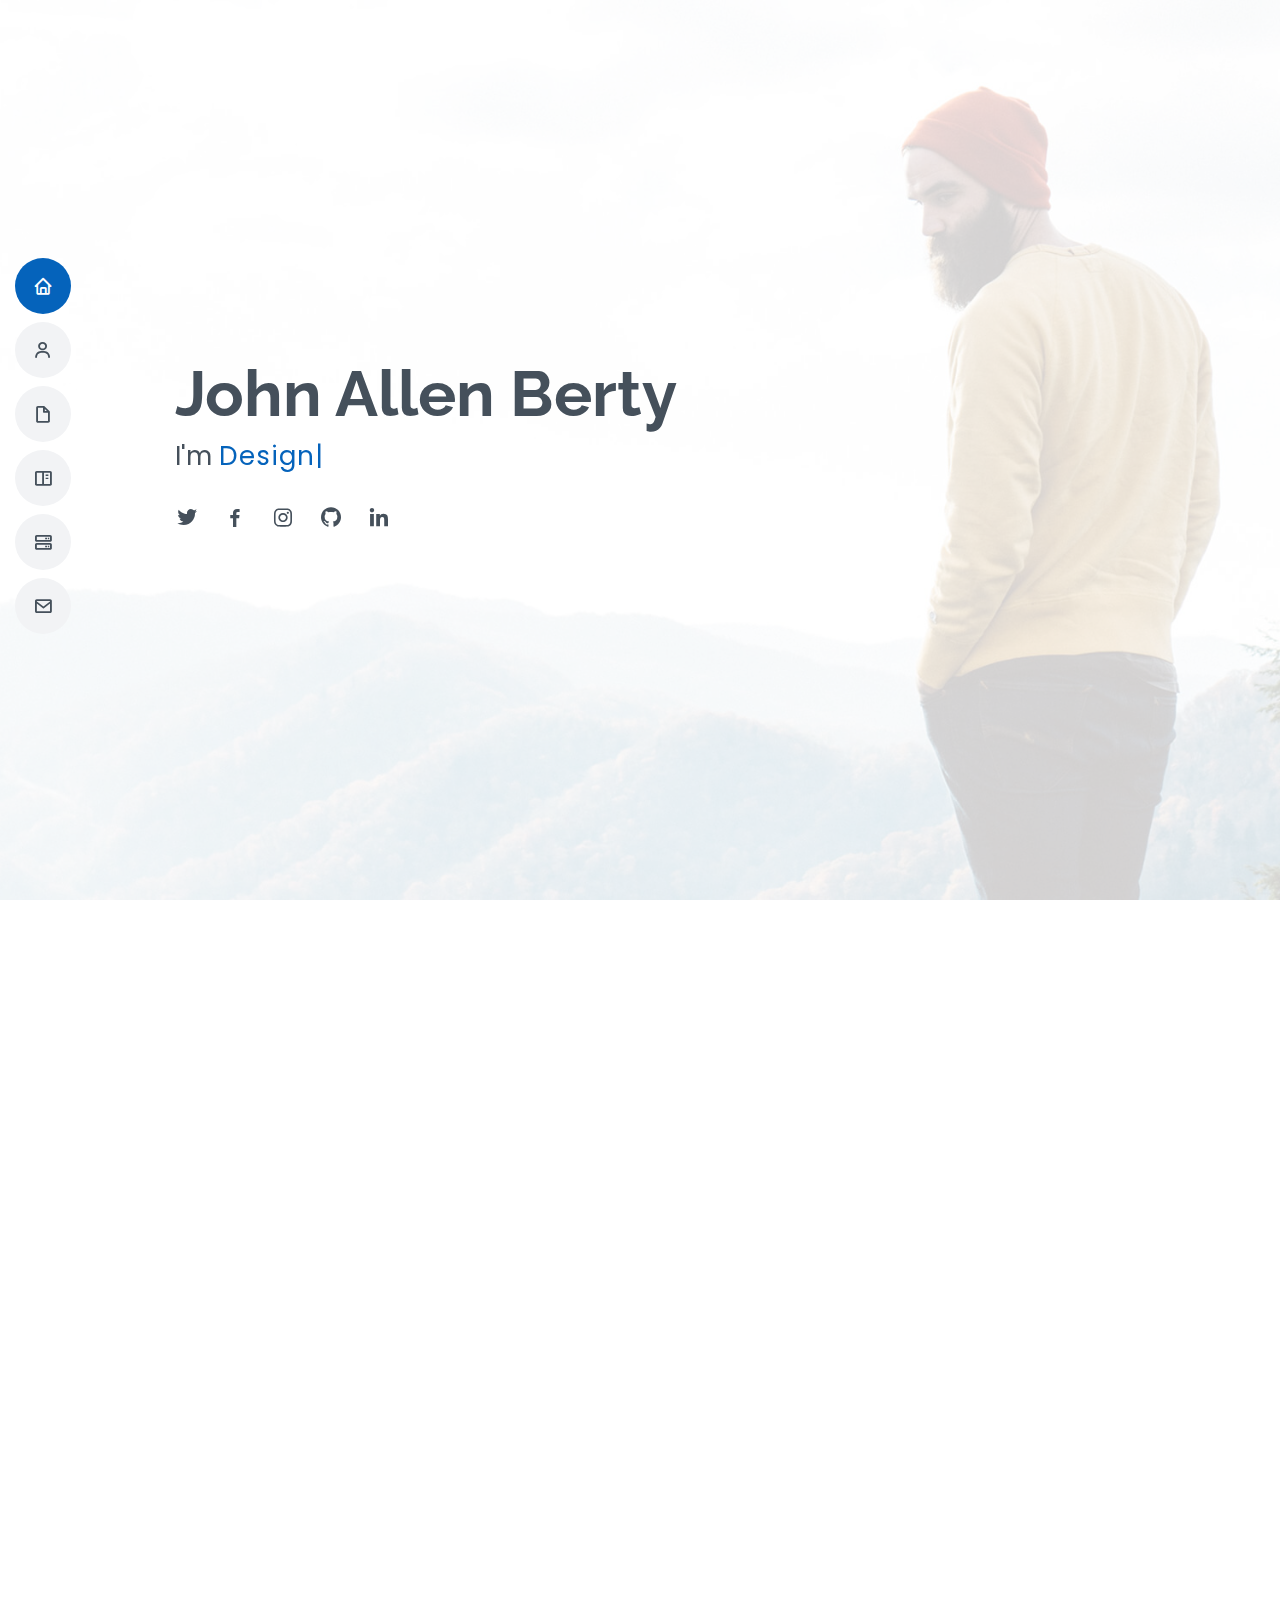
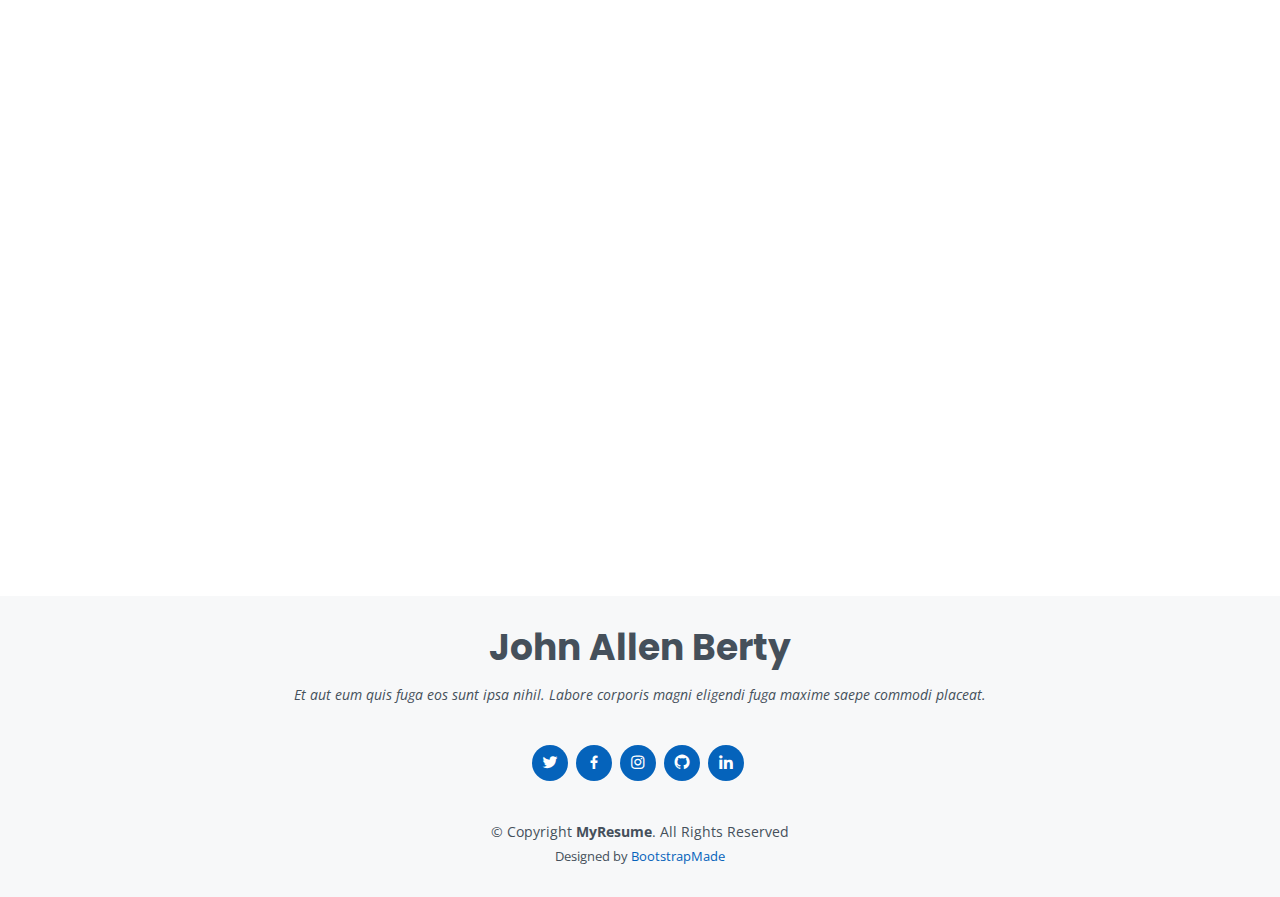
==== commit c628d58f: "Added resume to the myresume page" ====
--- a/MyResume/index.html
+++ b/MyResume/index.html
@@ -267,41 +267,77 @@
 
                         <h3 class="resume-title">Education</h3>
                         <div class="resume-item">
-                            <h4>Master of Fine Arts &amp; Graphic Design</h4>
-                            <h5>2015 - 2016</h5>
-                            <p><em>Rochester Institute of Technology, Rochester, NY</em></p>
-                            <p>Qui deserunt veniam. Et sed aliquam labore tempore sed quisquam iusto autem sit. Ea vero voluptatum qui ut dignissimos deleniti nerada porti sand markend</p>
+                            <h4>B.Tech Electronics & Communication Engineering</h4>
+                            <h5>2013 - 2017</h5>
+                            <p><em>Bishop Jerome Institute, Kollam, Kerala</em></p>
+
                         </div>
                         <div class="resume-item">
-                            <h4>Bachelor of Fine Arts &amp; Graphic Design</h4>
-                            <h5>2010 - 2014</h5>
-                            <p><em>Rochester Institute of Technology, Rochester, NY</em></p>
-                            <p>Quia nobis sequi est occaecati aut. Repudiandae et iusto quae reiciendis et quis Eius vel ratione eius unde vitae rerum voluptates asperiores voluptatem Earum molestiae consequatur neque etlon sader mart dila</p>
+                            <h4>12th Standard</h4>
+                            <h5>2012 - 2013</h5>
+                            <p><em>Trinity Lyceum, Kollam, Kerala</em></p>
+                        </div>
+                        <div class="resume-item">
+                            <h4>10th Standard</h4>
+                            <h5>2010 - 2011</h5>
+                            <p><em>Trinity Lyceum, Kollam, Kerala</em></p>
                         </div>
                     </div>
                     <div class="col-lg-6">
-                        <h3 class="resume-title">Professional Experience</h3>
+                        <h3 class="resume-title">Courses Studied </h3>
                         <div class="resume-item">
-                            <h4>Senior graphic design specialist</h4>
-                            <h5>2019 - Present</h5>
-                            <p><em>Experion, New York, NY </em></p>
-                            <ul>
-                                <li>Lead in the design, development, and implementation of the graphic, layout, and production communication materials</li>
-                                <li>Delegate tasks to the 7 members of the design team and provide counsel on all aspects of the project. </li>
-                                <li>Supervise the assessment of all graphic materials in order to ensure quality and accuracy of the design</li>
-                                <li>Oversee the efficient use of production project budgets ranging from $2,000 - $25,000</li>
-                            </ul>
+                            <h4>Advanced PHP</h4>
+                            <h5>Grade - A+</h5>
+                            <h5> October 2017- December 2017</h5>
+                            <p><em> Issuing Authority - CDAC</em></p>
                         </div>
                         <div class="resume-item">
-                            <h4>Graphic design specialist</h4>
-                            <h5>2017 - 2018</h5>
-                            <p><em>Stepping Stone Advertising, New York, NY</em></p>
-                            <ul>
-                                <li>Developed numerous marketing programs (logos, brochures,infographics, presentations, and advertisements).</li>
-                                <li>Managed up to 5 projects or tasks at a given time while under pressure</li>
-                                <li>Recommended and consulted with clients on the most appropriate graphic design</li>
-                                <li>Created 4+ design presentations and proposals a month for clients and account managers</li>
-                            </ul>
+                            <h4>Python (Basics)</h4>
+                            <h5>Grade - A</h5>
+                            <h5> 2 Months</h5>
+                            <p><em> Issuing Authority - G-Tec</em></p>
+                        </div>
+                        <div class="resume-item">
+                            <h4>Coursera Courses</h4>
+                            <h5>2020</h5>
+                            <p><em><a href="www.coursera.org"> www.coursera.org</a></em></p>
+                            <table>
+                                <tr>
+                                    <th>Sl. No</th>
+                                    <th>Topic</th>
+                                    <th>Issuing Organization</th>
+                                    <th>Issue Date</th>
+                                    <th>Credential ID</th>
+                                </tr>
+                                <tr>
+                                    <td>1</td>
+                                    <td>AI for Everyone</td>
+                                    <td>Coursera</td>
+                                    <td>August 2020</td>
+                                    <td><a href="https://www.coursera.org/account/accomplishments/certificate/Q38S75VRQHBT">Q38S75VRQHBT</a></td>
+                                </tr>
+                                <tr>
+                                    <td>2</td>
+                                    <td>Programming For Everybody (Getting Started with Python)</td>
+                                    <td>Coursera</td>
+                                    <td>August 2020</td>
+                                    <td><a href="https://www.coursera.org/account/accomplishments/certificate/HDFXMGNW83F2">HDFXMGNW83F2</a></td>
+                                </tr>
+                                <tr>
+                                    <td>3</td>
+                                    <td>Technical Support Fundamentals</td>
+                                    <td>Coursera</td>
+                                    <td>August 2020</td>
+                                    <td><a href="https://www.coursera.org/account/accomplishments/certificate/EM3RL434NSKP">EM3RL434NSKP</a></td>
+                                </tr>
+                                <tr>
+                                    <td>4</td>
+                                    <td>Python Data Structures</td>
+                                    <td>Coursera</td>
+                                    <td>August 2020</td>
+                                    <td><a href="https://www.coursera.org/account/accomplishments/certificate/TVW4HZLH4KZX">TVW4HZLH4KZX</a></td>
+                                </tr>
+                            </table>
                         </div>
                     </div>
                 </div>
--- a/MyResume/assets/css/style.css
+++ b/MyResume/assets/css/style.css
@@ -1,1171 +1,1240 @@
-/**
-* Template Name: MyResume - v2.2.1
-* Template URL: https://bootstrapmade.com/free-html-bootstrap-template-my-resume/
-* Author: BootstrapMade.com
-* License: https://bootstrapmade.com/license/
-*/
-
-/*--------------------------------------------------------------
-# General
---------------------------------------------------------------*/
+/**
+* Template Name: MyResume - v2.2.1
+* Template URL: https://bootstrapmade.com/free-html-bootstrap-template-my-resume/
+* Author: BootstrapMade.com
+* License: https://bootstrapmade.com/license/
+*/
+
+
+/*--------------------------------------------------------------
+# General
+--------------------------------------------------------------*/
+
+table,
+tr,
+th,
+td {
+    border: 1px solid black;
+    border-collapse: collapse;
+    padding: 5px;
+    margin-right: 5px;
+}
+
 body {
-  font-family: "Open Sans", sans-serif;
-  color: #272829;
+    font-family: "Open Sans", sans-serif;
+    color: #272829;
 }
 
 a {
-  color: #0563bb;
+    color: #0563bb;
 }
 
 a:hover {
-  color: #067ded;
-  text-decoration: none;
-}
-
-h1, h2, h3, h4, h5, h6 {
-  font-family: "Raleway", sans-serif;
-}
-
-/*--------------------------------------------------------------
-# Back to top button
---------------------------------------------------------------*/
+    color: #067ded;
+    text-decoration: none;
+}
+
+h1,
+h2,
+h3,
+h4,
+h5,
+h6 {
+    font-family: "Raleway", sans-serif;
+}
+
+
+/*--------------------------------------------------------------
+# Back to top button
+--------------------------------------------------------------*/
+
 .back-to-top {
-  position: fixed;
-  display: none;
-  width: 40px;
-  height: 40px;
-  border-radius: 50px;
-  right: 15px;
-  bottom: 15px;
-  background: #0563bb;
-  color: #fff;
-  transition: display 0.5s ease-in-out;
-  z-index: 99999;
+    position: fixed;
+    display: none;
+    width: 40px;
+    height: 40px;
+    border-radius: 50px;
+    right: 15px;
+    bottom: 15px;
+    background: #0563bb;
+    color: #fff;
+    transition: display 0.5s ease-in-out;
+    z-index: 99999;
 }
 
 .back-to-top i {
-  font-size: 24px;
-  position: absolute;
-  top: 7px;
-  left: 8px;
+    font-size: 24px;
+    position: absolute;
+    top: 7px;
+    left: 8px;
 }
 
 .back-to-top:hover {
-  color: #fff;
-  background: #0678e3;
-  transition: background 0.2s ease-in-out;
-}
-
-/*--------------------------------------------------------------
-# Preloader
---------------------------------------------------------------*/
+    color: #fff;
+    background: #0678e3;
+    transition: background 0.2s ease-in-out;
+}
+
+
+/*--------------------------------------------------------------
+# Preloader
+--------------------------------------------------------------*/
+
 #preloader {
-  position: fixed;
-  top: 0;
-  left: 0;
-  right: 0;
-  bottom: 0;
-  z-index: 9999;
-  overflow: hidden;
-  background: #fff;
+    position: fixed;
+    top: 0;
+    left: 0;
+    right: 0;
+    bottom: 0;
+    z-index: 9999;
+    overflow: hidden;
+    background: #fff;
 }
 
 #preloader:before {
-  content: "";
-  position: fixed;
-  top: calc(50% - 30px);
-  left: calc(50% - 30px);
-  border: 6px solid #0563bb;
-  border-top-color: #fff;
-  border-bottom-color: #fff;
-  border-radius: 50%;
-  width: 60px;
-  height: 60px;
-  -webkit-animation: animate-preloader 1s linear infinite;
-  animation: animate-preloader 1s linear infinite;
+    content: "";
+    position: fixed;
+    top: calc(50% - 30px);
+    left: calc(50% - 30px);
+    border: 6px solid #0563bb;
+    border-top-color: #fff;
+    border-bottom-color: #fff;
+    border-radius: 50%;
+    width: 60px;
+    height: 60px;
+    -webkit-animation: animate-preloader 1s linear infinite;
+    animation: animate-preloader 1s linear infinite;
 }
 
 @-webkit-keyframes animate-preloader {
-  0% {
-    transform: rotate(0deg);
-  }
-  100% {
-    transform: rotate(360deg);
-  }
+    0% {
+        transform: rotate(0deg);
+    }
+    100% {
+        transform: rotate(360deg);
+    }
 }
 
 @keyframes animate-preloader {
-  0% {
-    transform: rotate(0deg);
-  }
-  100% {
-    transform: rotate(360deg);
-  }
-}
-
-/*--------------------------------------------------------------
-# Disable aos animation delay on mobile devices
---------------------------------------------------------------*/
+    0% {
+        transform: rotate(0deg);
+    }
+    100% {
+        transform: rotate(360deg);
+    }
+}
+
+
+/*--------------------------------------------------------------
+# Disable aos animation delay on mobile devices
+--------------------------------------------------------------*/
+
 @media screen and (max-width: 768px) {
-  [data-aos-delay] {
-    transition-delay: 0 !important;
-  }
-}
-
-/*--------------------------------------------------------------
-# Header
---------------------------------------------------------------*/
+    [data-aos-delay] {
+        transition-delay: 0 !important;
+    }
+}
+
+
+/*--------------------------------------------------------------
+# Header
+--------------------------------------------------------------*/
+
 #header {
-  position: fixed;
-  top: 0;
-  left: 0;
-  bottom: 0;
-  z-index: 9997;
-  transition: all 0.5s;
-  padding: 15px;
-  overflow-y: auto;
+    position: fixed;
+    top: 0;
+    left: 0;
+    bottom: 0;
+    z-index: 9997;
+    transition: all 0.5s;
+    padding: 15px;
+    overflow-y: auto;
 }
 
 @media (max-width: 992px) {
-  #header {
-    width: 300px;
+    #header {
+        width: 300px;
+        background: #fff;
+        border-right: 1px solid #e6e9ec;
+        left: -300px;
+    }
+}
+
+@media (min-width: 992px) {
+    #main {
+        margin-left: 100px;
+    }
+}
+
+
+/*--------------------------------------------------------------
+# Navigation Menu
+--------------------------------------------------------------*/
+
+
+/* Desktop Navigation */
+
+.nav-menu * {
+    margin: 0;
+    padding: 0;
+    list-style: none;
+}
+
+.nav-menu>ul>li {
+    position: relative;
+    white-space: nowrap;
+}
+
+.nav-menu a {
+    display: flex;
+    align-items: center;
+    color: #45505b;
+    padding: 10px 18px;
+    margin-bottom: 8px;
+    transition: 0.3s;
+    font-size: 15px;
+    border-radius: 50px;
+    background: #f2f3f5;
+    height: 56px;
+    width: 100%;
+    overflow: hidden;
+    transition: 0.3s;
+}
+
+.nav-menu a i {
+    font-size: 20px;
+}
+
+.nav-menu a span {
+    padding: 0 5px 0 7px;
+    color: #45505b;
+}
+
+@media (min-width: 992px) {
+    .nav-menu a {
+        width: 56px;
+    }
+    .nav-menu a span {
+        display: none;
+        color: #fff;
+    }
+}
+
+.nav-menu a:hover,
+.nav-menu .active>a,
+.nav-menu li:hover>a {
+    color: #fff;
+    background: #0563bb;
+}
+
+.nav-menu a:hover span,
+.nav-menu .active>a span,
+.nav-menu li:hover>a span {
+    color: #fff;
+}
+
+.nav-menu a:hover,
+.nav-menu li:hover>a {
+    width: 100%;
+    color: #fff;
+}
+
+.nav-menu a:hover span,
+.nav-menu li:hover>a span {
+    display: block;
+}
+
+
+/* Mobile Navigation */
+
+.mobile-nav-toggle {
+    position: fixed;
+    right: 15px;
+    top: 15px;
+    z-index: 9998;
+    border: 0;
+    background: none;
+    font-size: 24px;
+    transition: all 0.4s;
+    outline: none !important;
+    line-height: 1;
+    cursor: pointer;
+    text-align: right;
+}
+
+.mobile-nav-toggle i {
+    color: #45505b;
+}
+
+.mobile-nav-active {
+    overflow: hidden;
+}
+
+.mobile-nav-active #header {
+    left: 0;
+}
+
+.mobile-nav-active .mobile-nav-toggle i {
+    color: #0563bb;
+}
+
+
+/*--------------------------------------------------------------
+# Hero Section
+--------------------------------------------------------------*/
+
+#hero {
+    width: 100%;
+    height: 100vh;
+    background: url("../img/hero-bg.jpg") top right no-repeat;
+    background-size: cover;
+    position: relative;
+}
+
+@media (min-width: 992px) {
+    #hero {
+        padding-left: 160px;
+    }
+}
+
+#hero:before {
+    content: "";
+    background: rgba(255, 255, 255, 0.8);
+    position: absolute;
+    bottom: 0;
+    top: 0;
+    left: 0;
+    right: 0;
+}
+
+#hero h1 {
+    margin: 0;
+    font-size: 64px;
+    font-weight: 700;
+    line-height: 56px;
+    color: #45505b;
+}
+
+#hero p {
+    color: #45505b;
+    margin: 15px 0 0 0;
+    font-size: 26px;
+    font-family: "Poppins", sans-serif;
+}
+
+#hero p span {
+    color: #0563bb;
+    letter-spacing: 1px;
+}
+
+#hero .social-links {
+    margin-top: 30px;
+}
+
+#hero .social-links a {
+    font-size: 24px;
+    display: inline-block;
+    color: #45505b;
+    line-height: 1;
+    margin-right: 20px;
+    transition: 0.3s;
+}
+
+#hero .social-links a:hover {
+    color: #0563bb;
+}
+
+@media (max-width: 992px) {
+    #hero {
+        text-align: center;
+    }
+    #hero h1 {
+        font-size: 32px;
+        line-height: 36px;
+    }
+    #hero p {
+        margin-top: 10px;
+        font-size: 20px;
+        line-height: 24px;
+    }
+}
+
+
+/*--------------------------------------------------------------
+# Sections General
+--------------------------------------------------------------*/
+
+section {
+    padding: 60px 0;
+    overflow: hidden;
+}
+
+.section-title {
+    text-align: center;
+    padding-bottom: 30px;
+}
+
+.section-title h2 {
+    font-size: 32px;
+    font-weight: bold;
+    text-transform: uppercase;
+    margin-bottom: 20px;
+    padding-bottom: 20px;
+    position: relative;
+    color: #45505b;
+}
+
+.section-title h2::before {
+    content: '';
+    position: absolute;
+    display: block;
+    width: 120px;
+    height: 1px;
+    background: #ddd;
+    bottom: 1px;
+    left: calc(50% - 60px);
+}
+
+.section-title h2::after {
+    content: '';
+    position: absolute;
+    display: block;
+    width: 40px;
+    height: 3px;
+    background: #0563bb;
+    bottom: 0;
+    left: calc(50% - 20px);
+}
+
+.section-title p {
+    margin-bottom: 0;
+}
+
+
+/*--------------------------------------------------------------
+# About
+--------------------------------------------------------------*/
+
+.about .content h3 {
+    font-weight: 700;
+    font-size: 26px;
+    color: #728394;
+}
+
+.about .content ul {
+    list-style: none;
+    padding: 0;
+}
+
+.about .content ul li {
+    padding-bottom: 10px;
+}
+
+.about .content ul i {
+    font-size: 20px;
+    padding-right: 2px;
+    color: #0563bb;
+}
+
+.about .content p:last-child {
+    margin-bottom: 0;
+}
+
+
+/*--------------------------------------------------------------
+# Facts
+--------------------------------------------------------------*/
+
+.facts .count-box {
+    padding: 30px 30px 25px 30px;
+    margin-top: 30px;
+    width: 100%;
+    position: relative;
+    text-align: center;
     background: #fff;
-    border-right: 1px solid #e6e9ec;
-    left: -300px;
-  }
+}
+
+.facts .count-box i {
+    position: absolute;
+    top: -25px;
+    left: 50%;
+    transform: translateX(-50%);
+    font-size: 24px;
+    background: #0563bb;
+    padding: 12px;
+    color: #fff;
+    border-radius: 50px;
+}
+
+.facts .count-box span {
+    font-size: 36px;
+    display: block;
+    font-weight: 600;
+    color: #011426;
+}
+
+.facts .count-box p {
+    padding: 0;
+    margin: 0;
+    font-family: "Raleway", sans-serif;
+    font-size: 14px;
+}
+
+
+/*--------------------------------------------------------------
+# Akills
+--------------------------------------------------------------*/
+
+.skills .progress {
+    height: 50px;
+    display: block;
+    background: none;
+}
+
+.skills .progress .skill {
+    padding: 10px 0;
+    margin: 0 0 6px 0;
+    text-transform: uppercase;
+    display: block;
+    font-weight: 600;
+    font-family: "Poppins", sans-serif;
+    color: #45505b;
+}
+
+.skills .progress .skill .val {
+    float: right;
+    font-style: normal;
+}
+
+.skills .progress-bar-wrap {
+    background: #f2f3f5;
+}
+
+.skills .progress-bar {
+    width: 1px;
+    height: 10px;
+    transition: .9s;
+    background-color: #0563bb;
+}
+
+
+/*--------------------------------------------------------------
+# Resume
+--------------------------------------------------------------*/
+
+.resume .resume-title {
+    font-size: 26px;
+    font-weight: 700;
+    margin-top: 20px;
+    margin-bottom: 20px;
+    color: #45505b;
+}
+
+.resume .resume-item {
+    padding: 0 0 20px 20px;
+    margin-top: -2px;
+    border-left: 2px solid #0563bb;
+    position: relative;
+}
+
+.resume .resume-item h4 {
+    line-height: 18px;
+    font-size: 18px;
+    font-weight: 600;
+    text-transform: uppercase;
+    font-family: "Poppins", sans-serif;
+    color: #0563bb;
+    margin-bottom: 10px;
+}
+
+.resume .resume-item h5 {
+    font-size: 16px;
+    background: #f7f8f9;
+    padding: 5px 15px;
+    display: inline-block;
+    font-weight: 600;
+    margin-bottom: 10px;
+}
+
+.resume .resume-item ul {
+    padding-left: 20px;
+}
+
+.resume .resume-item ul li {
+    padding-bottom: 10px;
+}
+
+.resume .resume-item:last-child {
+    padding-bottom: 0;
+}
+
+.resume .resume-item::before {
+    content: "";
+    position: absolute;
+    width: 16px;
+    height: 16px;
+    border-radius: 50px;
+    left: -9px;
+    top: 0;
+    background: #fff;
+    border: 2px solid #0563bb;
+}
+
+
+/*--------------------------------------------------------------
+# Portfolio
+--------------------------------------------------------------*/
+
+.portfolio .portfolio-item {
+    margin-bottom: 30px;
+}
+
+.portfolio #portfolio-flters {
+    padding: 0;
+    margin: 0 auto 25px auto;
+    list-style: none;
+    text-align: center;
+    background: #fff;
+    border-radius: 50px;
+    padding: 2px 15px;
+}
+
+.portfolio #portfolio-flters li {
+    cursor: pointer;
+    display: inline-block;
+    padding: 10px 15px;
+    font-size: 14px;
+    font-weight: 600;
+    line-height: 1;
+    text-transform: uppercase;
+    color: #272829;
+    margin-bottom: 5px;
+    transition: all 0.3s ease-in-out;
+}
+
+.portfolio #portfolio-flters li:hover,
+.portfolio #portfolio-flters li.filter-active {
+    color: #0563bb;
+}
+
+.portfolio #portfolio-flters li:last-child {
+    margin-right: 0;
+}
+
+.portfolio .portfolio-wrap {
+    transition: 0.3s;
+    position: relative;
+    overflow: hidden;
+    z-index: 1;
+    background: rgba(69, 80, 91, 0.8);
+}
+
+.portfolio .portfolio-wrap::before {
+    content: "";
+    background: rgba(255, 255, 255, 0.7);
+    position: absolute;
+    left: 30px;
+    right: 30px;
+    top: 30px;
+    bottom: 30px;
+    transition: all ease-in-out 0.3s;
+    z-index: 2;
+    opacity: 0;
+}
+
+.portfolio .portfolio-wrap .portfolio-info {
+    opacity: 0;
+    position: absolute;
+    top: 0;
+    left: 0;
+    right: 0;
+    bottom: 0;
+    text-align: center;
+    z-index: 3;
+    transition: all ease-in-out 0.3s;
+    display: flex;
+    flex-direction: column;
+    justify-content: center;
+    align-items: center;
+}
+
+.portfolio .portfolio-wrap .portfolio-info::before {
+    display: block;
+    content: "";
+    width: 48px;
+    height: 48px;
+    position: absolute;
+    top: 35px;
+    left: 35px;
+    border-top: 3px solid #d7dce1;
+    border-left: 3px solid #d7dce1;
+    transition: all 0.5s ease 0s;
+    z-index: 9994;
+}
+
+.portfolio .portfolio-wrap .portfolio-info::after {
+    display: block;
+    content: "";
+    width: 48px;
+    height: 48px;
+    position: absolute;
+    bottom: 35px;
+    right: 35px;
+    border-bottom: 3px solid #d7dce1;
+    border-right: 3px solid #d7dce1;
+    transition: all 0.5s ease 0s;
+    z-index: 9994;
+}
+
+.portfolio .portfolio-wrap .portfolio-info h4 {
+    font-size: 20px;
+    color: #45505b;
+    font-weight: 600;
+}
+
+.portfolio .portfolio-wrap .portfolio-info p {
+    color: #45505b;
+    font-size: 14px;
+    text-transform: uppercase;
+    padding: 0;
+    margin: 0;
+}
+
+.portfolio .portfolio-wrap .portfolio-links {
+    text-align: center;
+    z-index: 4;
+}
+
+.portfolio .portfolio-wrap .portfolio-links a {
+    color: #45505b;
+    margin: 0 2px;
+    font-size: 28px;
+    display: inline-block;
+    transition: 0.3s;
+}
+
+.portfolio .portfolio-wrap .portfolio-links a:hover {
+    color: #148af9;
+}
+
+.portfolio .portfolio-wrap:hover::before {
+    top: 0;
+    left: 0;
+    right: 0;
+    bottom: 0;
+    opacity: 1;
+}
+
+.portfolio .portfolio-wrap:hover .portfolio-info {
+    opacity: 1;
+}
+
+.portfolio .portfolio-wrap:hover .portfolio-info::before {
+    top: 15px;
+    left: 15px;
+}
+
+.portfolio .portfolio-wrap:hover .portfolio-info::after {
+    bottom: 15px;
+    right: 15px;
+}
+
+
+/*--------------------------------------------------------------
+# Services
+--------------------------------------------------------------*/
+
+.services .icon-box {
+    text-align: center;
+    padding: 70px 20px 80px 20px;
+    transition: all ease-in-out 0.3s;
+    background: #fff;
+    box-shadow: 0px 5px 90px 0px rgba(110, 123, 131, 0.05);
+}
+
+.services .icon-box .icon {
+    margin: 0 auto;
+    width: 100px;
+    height: 100px;
+    display: flex;
+    align-items: center;
+    justify-content: center;
+    transition: ease-in-out 0.3s;
+    position: relative;
+}
+
+.services .icon-box .icon i {
+    font-size: 36px;
+    transition: 0.5s;
+    position: relative;
+}
+
+.services .icon-box .icon svg {
+    position: absolute;
+    top: 0;
+    left: 0;
+}
+
+.services .icon-box .icon svg path {
+    transition: 0.5s;
+    fill: #f5f5f5;
+}
+
+.services .icon-box h4 {
+    font-weight: 600;
+    margin: 10px 0 15px 0;
+    font-size: 22px;
+}
+
+.services .icon-box h4 a {
+    color: #45505b;
+    transition: ease-in-out 0.3s;
+}
+
+.services .icon-box p {
+    line-height: 24px;
+    font-size: 14px;
+    margin-bottom: 0;
+}
+
+.services .icon-box:hover {
+    border-color: #fff;
+    box-shadow: 0px 0 35px 0 rgba(0, 0, 0, 0.08);
+}
+
+.services .iconbox-blue i {
+    color: #47aeff;
+}
+
+.services .iconbox-blue:hover .icon i {
+    color: #fff;
+}
+
+.services .iconbox-blue:hover .icon path {
+    fill: #47aeff;
+}
+
+.services .iconbox-orange i {
+    color: #ffa76e;
+}
+
+.services .iconbox-orange:hover .icon i {
+    color: #fff;
+}
+
+.services .iconbox-orange:hover .icon path {
+    fill: #ffa76e;
+}
+
+.services .iconbox-pink i {
+    color: #e80368;
+}
+
+.services .iconbox-pink:hover .icon i {
+    color: #fff;
+}
+
+.services .iconbox-pink:hover .icon path {
+    fill: #e80368;
+}
+
+.services .iconbox-yellow i {
+    color: #ffbb2c;
+}
+
+.services .iconbox-yellow:hover .icon i {
+    color: #fff;
+}
+
+.services .iconbox-yellow:hover .icon path {
+    fill: #ffbb2c;
+}
+
+.services .iconbox-red i {
+    color: #ff5828;
+}
+
+.services .iconbox-red:hover .icon i {
+    color: #fff;
+}
+
+.services .iconbox-red:hover .icon path {
+    fill: #ff5828;
+}
+
+.services .iconbox-teal i {
+    color: #11dbcf;
+}
+
+.services .iconbox-teal:hover .icon i {
+    color: #fff;
+}
+
+.services .iconbox-teal:hover .icon path {
+    fill: #11dbcf;
+}
+
+
+/*--------------------------------------------------------------
+# Testimonials
+--------------------------------------------------------------*/
+
+.testimonials .section-header {
+    margin-bottom: 40px;
+}
+
+.testimonials .testimonial-item {
+    text-align: center;
+}
+
+.testimonials .testimonial-item .testimonial-img {
+    width: 120px;
+    border-radius: 50%;
+    border: 4px solid #fff;
+    margin: 0 auto;
+}
+
+.testimonials .testimonial-item h3 {
+    font-size: 20px;
+    font-weight: bold;
+    margin: 10px 0 5px 0;
+    color: #111;
+}
+
+.testimonials .testimonial-item h4 {
+    font-size: 14px;
+    color: #999;
+    margin: 0 0 15px 0;
+}
+
+.testimonials .testimonial-item .quote-icon-left,
+.testimonials .testimonial-item .quote-icon-right {
+    color: #90c8fc;
+    font-size: 26px;
+}
+
+.testimonials .testimonial-item .quote-icon-left {
+    display: inline-block;
+    left: -5px;
+    position: relative;
+}
+
+.testimonials .testimonial-item .quote-icon-right {
+    display: inline-block;
+    right: -5px;
+    position: relative;
+    top: 10px;
+}
+
+.testimonials .testimonial-item p {
+    font-style: italic;
+    margin: 0 auto 15px auto;
+}
+
+.testimonials .owl-nav,
+.testimonials .owl-dots {
+    margin-top: 5px;
+    text-align: center;
+}
+
+.testimonials .owl-dot {
+    display: inline-block;
+    margin: 0 5px;
+    width: 12px;
+    height: 12px;
+    border-radius: 50%;
+    background-color: #ddd !important;
+}
+
+.testimonials .owl-dot.active {
+    background-color: #0563bb !important;
 }
 
 @media (min-width: 992px) {
-  #main {
-    margin-left: 100px;
-  }
-}
-
-/*--------------------------------------------------------------
-# Navigation Menu
---------------------------------------------------------------*/
-/* Desktop Navigation */
-.nav-menu * {
-  margin: 0;
-  padding: 0;
-  list-style: none;
-}
-
-.nav-menu > ul > li {
-  position: relative;
-  white-space: nowrap;
-}
-
-.nav-menu a {
-  display: flex;
-  align-items: center;
-  color: #45505b;
-  padding: 10px 18px;
-  margin-bottom: 8px;
-  transition: 0.3s;
-  font-size: 15px;
-  border-radius: 50px;
-  background: #f2f3f5;
-  height: 56px;
-  width: 100%;
-  overflow: hidden;
-  transition: 0.3s;
-}
-
-.nav-menu a i {
-  font-size: 20px;
-}
-
-.nav-menu a span {
-  padding: 0 5px 0 7px;
-  color: #45505b;
-}
-
-@media (min-width: 992px) {
-  .nav-menu a {
-    width: 56px;
-  }
-  .nav-menu a span {
+    .testimonials .testimonial-item p {
+        width: 80%;
+    }
+}
+
+
+/*--------------------------------------------------------------
+# Contact
+--------------------------------------------------------------*/
+
+.contact .info {
+    width: 100%;
+    background: #fff;
+}
+
+.contact .info i {
+    font-size: 20px;
+    color: #0563bb;
+    float: left;
+    width: 44px;
+    height: 44px;
+    background: #eef7ff;
+    display: flex;
+    justify-content: center;
+    align-items: center;
+    border-radius: 50px;
+    transition: all 0.3s ease-in-out;
+}
+
+.contact .info h4 {
+    padding: 0 0 0 60px;
+    font-size: 22px;
+    font-weight: 600;
+    margin-bottom: 5px;
+    color: #45505b;
+}
+
+.contact .info p {
+    padding: 0 0 0 60px;
+    margin-bottom: 0;
+    font-size: 14px;
+    color: #728394;
+}
+
+.contact .info .email,
+.contact .info .phone {
+    margin-top: 40px;
+}
+
+.contact .info .email:hover i,
+.contact .info .address:hover i,
+.contact .info .phone:hover i {
+    background: #0563bb;
+    color: #fff;
+}
+
+.contact .php-email-form {
+    width: 100%;
+    background: #fff;
+}
+
+.contact .php-email-form .form-group {
+    padding-bottom: 8px;
+}
+
+.contact .php-email-form .validate {
     display: none;
-    color: #fff;
-  }
-}
-
-.nav-menu a:hover, .nav-menu .active > a, .nav-menu li:hover > a {
-  color: #fff;
-  background: #0563bb;
-}
-
-.nav-menu a:hover span, .nav-menu .active > a span, .nav-menu li:hover > a span {
-  color: #fff;
-}
-
-.nav-menu a:hover, .nav-menu li:hover > a {
-  width: 100%;
-  color: #fff;
-}
-
-.nav-menu a:hover span, .nav-menu li:hover > a span {
-  display: block;
-}
-
-/* Mobile Navigation */
-.mobile-nav-toggle {
-  position: fixed;
-  right: 15px;
-  top: 15px;
-  z-index: 9998;
-  border: 0;
-  background: none;
-  font-size: 24px;
-  transition: all 0.4s;
-  outline: none !important;
-  line-height: 1;
-  cursor: pointer;
-  text-align: right;
-}
-
-.mobile-nav-toggle i {
-  color: #45505b;
-}
-
-.mobile-nav-active {
-  overflow: hidden;
-}
-
-.mobile-nav-active #header {
-  left: 0;
-}
-
-.mobile-nav-active .mobile-nav-toggle i {
-  color: #0563bb;
-}
-
-/*--------------------------------------------------------------
-# Hero Section
---------------------------------------------------------------*/
-#hero {
-  width: 100%;
-  height: 100vh;
-  background: url("../img/hero-bg.jpg") top right no-repeat;
-  background-size: cover;
-  position: relative;
-}
-
-@media (min-width: 992px) {
-  #hero {
-    padding-left: 160px;
-  }
-}
-
-#hero:before {
-  content: "";
-  background: rgba(255, 255, 255, 0.8);
-  position: absolute;
-  bottom: 0;
-  top: 0;
-  left: 0;
-  right: 0;
-}
-
-#hero h1 {
-  margin: 0;
-  font-size: 64px;
-  font-weight: 700;
-  line-height: 56px;
-  color: #45505b;
-}
-
-#hero p {
-  color: #45505b;
-  margin: 15px 0 0 0;
-  font-size: 26px;
-  font-family: "Poppins", sans-serif;
-}
-
-#hero p span {
-  color: #0563bb;
-  letter-spacing: 1px;
-}
-
-#hero .social-links {
-  margin-top: 30px;
-}
-
-#hero .social-links a {
-  font-size: 24px;
-  display: inline-block;
-  color: #45505b;
-  line-height: 1;
-  margin-right: 20px;
-  transition: 0.3s;
-}
-
-#hero .social-links a:hover {
-  color: #0563bb;
+    color: red;
+    margin: 0 0 15px 0;
+    font-weight: 400;
+    font-size: 13px;
+}
+
+.contact .php-email-form .error-message {
+    display: none;
+    color: #fff;
+    background: #ed3c0d;
+    text-align: left;
+    padding: 15px;
+    font-weight: 600;
+}
+
+.contact .php-email-form .error-message br+br {
+    margin-top: 25px;
+}
+
+.contact .php-email-form .sent-message {
+    display: none;
+    color: #fff;
+    background: #18d26e;
+    text-align: center;
+    padding: 15px;
+    font-weight: 600;
+}
+
+.contact .php-email-form .loading {
+    display: none;
+    background: #fff;
+    text-align: center;
+    padding: 15px;
+}
+
+.contact .php-email-form .loading:before {
+    content: "";
+    display: inline-block;
+    border-radius: 50%;
+    width: 24px;
+    height: 24px;
+    margin: 0 10px -6px 0;
+    border: 3px solid #18d26e;
+    border-top-color: #eee;
+    -webkit-animation: animate-loading 1s linear infinite;
+    animation: animate-loading 1s linear infinite;
+}
+
+.contact .php-email-form input,
+.contact .php-email-form textarea {
+    border-radius: 4px;
+    box-shadow: none;
+    font-size: 14px;
+}
+
+.contact .php-email-form input {
+    height: 44px;
+}
+
+.contact .php-email-form textarea {
+    padding: 10px 12px;
+}
+
+.contact .php-email-form button[type="submit"] {
+    background: #0563bb;
+    border: 0;
+    padding: 10px 35px;
+    color: #fff;
+    transition: 0.4s;
+    border-radius: 50px;
+}
+
+.contact .php-email-form button[type="submit"]:hover {
+    background: #0678e3;
+}
+
+@-webkit-keyframes animate-loading {
+    0% {
+        transform: rotate(0deg);
+    }
+    100% {
+        transform: rotate(360deg);
+    }
+}
+
+@keyframes animate-loading {
+    0% {
+        transform: rotate(0deg);
+    }
+    100% {
+        transform: rotate(360deg);
+    }
+}
+
+
+/*--------------------------------------------------------------
+# Portfolio Details
+--------------------------------------------------------------*/
+
+.portfolio-details {
+    padding: 40px 0;
+}
+
+.portfolio-details .portfolio-title {
+    font-size: 26px;
+    font-weight: 700;
+    margin-bottom: 20px;
+}
+
+.portfolio-details .portfolio-details-carousel .owl-nav,
+.portfolio-details .portfolio-details-carousel .owl-dots {
+    margin-top: 5px;
+    text-align: center;
+}
+
+.portfolio-details .portfolio-details-carousel .owl-dot {
+    display: inline-block;
+    margin: 0 5px;
+    width: 12px;
+    height: 12px;
+    border-radius: 50%;
+    background-color: #ddd !important;
+}
+
+.portfolio-details .portfolio-details-carousel .owl-dot.active {
+    background-color: #0563bb !important;
+}
+
+.portfolio-details .portfolio-info {
+    padding-top: 45px;
+}
+
+.portfolio-details .portfolio-info h3 {
+    font-size: 22px;
+    font-weight: 400;
+    margin-bottom: 20px;
+}
+
+.portfolio-details .portfolio-info ul {
+    list-style: none;
+    padding: 0;
+    font-size: 15px;
+}
+
+.portfolio-details .portfolio-info ul li+li {
+    margin-top: 10px;
+}
+
+.portfolio-details .portfolio-info p {
+    font-size: 15px;
+    padding: 15px 0 0 0;
 }
 
 @media (max-width: 992px) {
-  #hero {
+    .portfolio-details .portfolio-info {
+        padding-top: 20px;
+    }
+}
+
+
+/*--------------------------------------------------------------
+# Footer
+--------------------------------------------------------------*/
+
+#footer {
+    background: #f7f8f9;
+    color: #45505b;
+    font-size: 14px;
     text-align: center;
-  }
-  #hero h1 {
-    font-size: 32px;
-    line-height: 36px;
-  }
-  #hero p {
-    margin-top: 10px;
-    font-size: 20px;
-    line-height: 24px;
-  }
-}
-
-/*--------------------------------------------------------------
-# Sections General
---------------------------------------------------------------*/
-section {
-  padding: 60px 0;
-  overflow: hidden;
-}
-
-.section-title {
-  text-align: center;
-  padding-bottom: 30px;
-}
-
-.section-title h2 {
-  font-size: 32px;
-  font-weight: bold;
-  text-transform: uppercase;
-  margin-bottom: 20px;
-  padding-bottom: 20px;
-  position: relative;
-  color: #45505b;
-}
-
-.section-title h2::before {
-  content: '';
-  position: absolute;
-  display: block;
-  width: 120px;
-  height: 1px;
-  background: #ddd;
-  bottom: 1px;
-  left: calc(50% - 60px);
-}
-
-.section-title h2::after {
-  content: '';
-  position: absolute;
-  display: block;
-  width: 40px;
-  height: 3px;
-  background: #0563bb;
-  bottom: 0;
-  left: calc(50% - 20px);
-}
-
-.section-title p {
-  margin-bottom: 0;
-}
-
-/*--------------------------------------------------------------
-# About
---------------------------------------------------------------*/
-.about .content h3 {
-  font-weight: 700;
-  font-size: 26px;
-  color: #728394;
-}
-
-.about .content ul {
-  list-style: none;
-  padding: 0;
-}
-
-.about .content ul li {
-  padding-bottom: 10px;
-}
-
-.about .content ul i {
-  font-size: 20px;
-  padding-right: 2px;
-  color: #0563bb;
-}
-
-.about .content p:last-child {
-  margin-bottom: 0;
-}
-
-/*--------------------------------------------------------------
-# Facts
---------------------------------------------------------------*/
-.facts .count-box {
-  padding: 30px 30px 25px 30px;
-  margin-top: 30px;
-  width: 100%;
-  position: relative;
-  text-align: center;
-  background: #fff;
-}
-
-.facts .count-box i {
-  position: absolute;
-  top: -25px;
-  left: 50%;
-  transform: translateX(-50%);
-  font-size: 24px;
-  background: #0563bb;
-  padding: 12px;
-  color: #fff;
-  border-radius: 50px;
-}
-
-.facts .count-box span {
-  font-size: 36px;
-  display: block;
-  font-weight: 600;
-  color: #011426;
-}
-
-.facts .count-box p {
-  padding: 0;
-  margin: 0;
-  font-family: "Raleway", sans-serif;
-  font-size: 14px;
-}
-
-/*--------------------------------------------------------------
-# Akills
---------------------------------------------------------------*/
-.skills .progress {
-  height: 50px;
-  display: block;
-  background: none;
-}
-
-.skills .progress .skill {
-  padding: 10px 0;
-  margin: 0 0 6px 0;
-  text-transform: uppercase;
-  display: block;
-  font-weight: 600;
-  font-family: "Poppins", sans-serif;
-  color: #45505b;
-}
-
-.skills .progress .skill .val {
-  float: right;
-  font-style: normal;
-}
-
-.skills .progress-bar-wrap {
-  background: #f2f3f5;
-}
-
-.skills .progress-bar {
-  width: 1px;
-  height: 10px;
-  transition: .9s;
-  background-color: #0563bb;
-}
-
-/*--------------------------------------------------------------
-# Resume
---------------------------------------------------------------*/
-.resume .resume-title {
-  font-size: 26px;
-  font-weight: 700;
-  margin-top: 20px;
-  margin-bottom: 20px;
-  color: #45505b;
-}
-
-.resume .resume-item {
-  padding: 0 0 20px 20px;
-  margin-top: -2px;
-  border-left: 2px solid #0563bb;
-  position: relative;
-}
-
-.resume .resume-item h4 {
-  line-height: 18px;
-  font-size: 18px;
-  font-weight: 600;
-  text-transform: uppercase;
-  font-family: "Poppins", sans-serif;
-  color: #0563bb;
-  margin-bottom: 10px;
-}
-
-.resume .resume-item h5 {
-  font-size: 16px;
-  background: #f7f8f9;
-  padding: 5px 15px;
-  display: inline-block;
-  font-weight: 600;
-  margin-bottom: 10px;
-}
-
-.resume .resume-item ul {
-  padding-left: 20px;
-}
-
-.resume .resume-item ul li {
-  padding-bottom: 10px;
-}
-
-.resume .resume-item:last-child {
-  padding-bottom: 0;
-}
-
-.resume .resume-item::before {
-  content: "";
-  position: absolute;
-  width: 16px;
-  height: 16px;
-  border-radius: 50px;
-  left: -9px;
-  top: 0;
-  background: #fff;
-  border: 2px solid #0563bb;
-}
-
-/*--------------------------------------------------------------
-# Portfolio
---------------------------------------------------------------*/
-.portfolio .portfolio-item {
-  margin-bottom: 30px;
-}
-
-.portfolio #portfolio-flters {
-  padding: 0;
-  margin: 0 auto 25px auto;
-  list-style: none;
-  text-align: center;
-  background: #fff;
-  border-radius: 50px;
-  padding: 2px 15px;
-}
-
-.portfolio #portfolio-flters li {
-  cursor: pointer;
-  display: inline-block;
-  padding: 10px 15px;
-  font-size: 14px;
-  font-weight: 600;
-  line-height: 1;
-  text-transform: uppercase;
-  color: #272829;
-  margin-bottom: 5px;
-  transition: all 0.3s ease-in-out;
-}
-
-.portfolio #portfolio-flters li:hover, .portfolio #portfolio-flters li.filter-active {
-  color: #0563bb;
-}
-
-.portfolio #portfolio-flters li:last-child {
-  margin-right: 0;
-}
-
-.portfolio .portfolio-wrap {
-  transition: 0.3s;
-  position: relative;
-  overflow: hidden;
-  z-index: 1;
-  background: rgba(69, 80, 91, 0.8);
-}
-
-.portfolio .portfolio-wrap::before {
-  content: "";
-  background: rgba(255, 255, 255, 0.7);
-  position: absolute;
-  left: 30px;
-  right: 30px;
-  top: 30px;
-  bottom: 30px;
-  transition: all ease-in-out 0.3s;
-  z-index: 2;
-  opacity: 0;
-}
-
-.portfolio .portfolio-wrap .portfolio-info {
-  opacity: 0;
-  position: absolute;
-  top: 0;
-  left: 0;
-  right: 0;
-  bottom: 0;
-  text-align: center;
-  z-index: 3;
-  transition: all ease-in-out 0.3s;
-  display: flex;
-  flex-direction: column;
-  justify-content: center;
-  align-items: center;
-}
-
-.portfolio .portfolio-wrap .portfolio-info::before {
-  display: block;
-  content: "";
-  width: 48px;
-  height: 48px;
-  position: absolute;
-  top: 35px;
-  left: 35px;
-  border-top: 3px solid #d7dce1;
-  border-left: 3px solid #d7dce1;
-  transition: all 0.5s ease 0s;
-  z-index: 9994;
-}
-
-.portfolio .portfolio-wrap .portfolio-info::after {
-  display: block;
-  content: "";
-  width: 48px;
-  height: 48px;
-  position: absolute;
-  bottom: 35px;
-  right: 35px;
-  border-bottom: 3px solid #d7dce1;
-  border-right: 3px solid #d7dce1;
-  transition: all 0.5s ease 0s;
-  z-index: 9994;
-}
-
-.portfolio .portfolio-wrap .portfolio-info h4 {
-  font-size: 20px;
-  color: #45505b;
-  font-weight: 600;
-}
-
-.portfolio .portfolio-wrap .portfolio-info p {
-  color: #45505b;
-  font-size: 14px;
-  text-transform: uppercase;
-  padding: 0;
-  margin: 0;
-}
-
-.portfolio .portfolio-wrap .portfolio-links {
-  text-align: center;
-  z-index: 4;
-}
-
-.portfolio .portfolio-wrap .portfolio-links a {
-  color: #45505b;
-  margin: 0 2px;
-  font-size: 28px;
-  display: inline-block;
-  transition: 0.3s;
-}
-
-.portfolio .portfolio-wrap .portfolio-links a:hover {
-  color: #148af9;
-}
-
-.portfolio .portfolio-wrap:hover::before {
-  top: 0;
-  left: 0;
-  right: 0;
-  bottom: 0;
-  opacity: 1;
-}
-
-.portfolio .portfolio-wrap:hover .portfolio-info {
-  opacity: 1;
-}
-
-.portfolio .portfolio-wrap:hover .portfolio-info::before {
-  top: 15px;
-  left: 15px;
-}
-
-.portfolio .portfolio-wrap:hover .portfolio-info::after {
-  bottom: 15px;
-  right: 15px;
-}
-
-/*--------------------------------------------------------------
-# Services
---------------------------------------------------------------*/
-.services .icon-box {
-  text-align: center;
-  padding: 70px 20px 80px 20px;
-  transition: all ease-in-out 0.3s;
-  background: #fff;
-  box-shadow: 0px 5px 90px 0px rgba(110, 123, 131, 0.05);
-}
-
-.services .icon-box .icon {
-  margin: 0 auto;
-  width: 100px;
-  height: 100px;
-  display: flex;
-  align-items: center;
-  justify-content: center;
-  transition: ease-in-out 0.3s;
-  position: relative;
-}
-
-.services .icon-box .icon i {
-  font-size: 36px;
-  transition: 0.5s;
-  position: relative;
-}
-
-.services .icon-box .icon svg {
-  position: absolute;
-  top: 0;
-  left: 0;
-}
-
-.services .icon-box .icon svg path {
-  transition: 0.5s;
-  fill: #f5f5f5;
-}
-
-.services .icon-box h4 {
-  font-weight: 600;
-  margin: 10px 0 15px 0;
-  font-size: 22px;
-}
-
-.services .icon-box h4 a {
-  color: #45505b;
-  transition: ease-in-out 0.3s;
-}
-
-.services .icon-box p {
-  line-height: 24px;
-  font-size: 14px;
-  margin-bottom: 0;
-}
-
-.services .icon-box:hover {
-  border-color: #fff;
-  box-shadow: 0px 0 35px 0 rgba(0, 0, 0, 0.08);
-}
-
-.services .iconbox-blue i {
-  color: #47aeff;
-}
-
-.services .iconbox-blue:hover .icon i {
-  color: #fff;
-}
-
-.services .iconbox-blue:hover .icon path {
-  fill: #47aeff;
-}
-
-.services .iconbox-orange i {
-  color: #ffa76e;
-}
-
-.services .iconbox-orange:hover .icon i {
-  color: #fff;
-}
-
-.services .iconbox-orange:hover .icon path {
-  fill: #ffa76e;
-}
-
-.services .iconbox-pink i {
-  color: #e80368;
-}
-
-.services .iconbox-pink:hover .icon i {
-  color: #fff;
-}
-
-.services .iconbox-pink:hover .icon path {
-  fill: #e80368;
-}
-
-.services .iconbox-yellow i {
-  color: #ffbb2c;
-}
-
-.services .iconbox-yellow:hover .icon i {
-  color: #fff;
-}
-
-.services .iconbox-yellow:hover .icon path {
-  fill: #ffbb2c;
-}
-
-.services .iconbox-red i {
-  color: #ff5828;
-}
-
-.services .iconbox-red:hover .icon i {
-  color: #fff;
-}
-
-.services .iconbox-red:hover .icon path {
-  fill: #ff5828;
-}
-
-.services .iconbox-teal i {
-  color: #11dbcf;
-}
-
-.services .iconbox-teal:hover .icon i {
-  color: #fff;
-}
-
-.services .iconbox-teal:hover .icon path {
-  fill: #11dbcf;
-}
-
-/*--------------------------------------------------------------
-# Testimonials
---------------------------------------------------------------*/
-.testimonials .section-header {
-  margin-bottom: 40px;
-}
-
-.testimonials .testimonial-item {
-  text-align: center;
-}
-
-.testimonials .testimonial-item .testimonial-img {
-  width: 120px;
-  border-radius: 50%;
-  border: 4px solid #fff;
-  margin: 0 auto;
-}
-
-.testimonials .testimonial-item h3 {
-  font-size: 20px;
-  font-weight: bold;
-  margin: 10px 0 5px 0;
-  color: #111;
-}
-
-.testimonials .testimonial-item h4 {
-  font-size: 14px;
-  color: #999;
-  margin: 0 0 15px 0;
-}
-
-.testimonials .testimonial-item .quote-icon-left, .testimonials .testimonial-item .quote-icon-right {
-  color: #90c8fc;
-  font-size: 26px;
-}
-
-.testimonials .testimonial-item .quote-icon-left {
-  display: inline-block;
-  left: -5px;
-  position: relative;
-}
-
-.testimonials .testimonial-item .quote-icon-right {
-  display: inline-block;
-  right: -5px;
-  position: relative;
-  top: 10px;
-}
-
-.testimonials .testimonial-item p {
-  font-style: italic;
-  margin: 0 auto 15px auto;
-}
-
-.testimonials .owl-nav, .testimonials .owl-dots {
-  margin-top: 5px;
-  text-align: center;
-}
-
-.testimonials .owl-dot {
-  display: inline-block;
-  margin: 0 5px;
-  width: 12px;
-  height: 12px;
-  border-radius: 50%;
-  background-color: #ddd !important;
-}
-
-.testimonials .owl-dot.active {
-  background-color: #0563bb !important;
-}
-
-@media (min-width: 992px) {
-  .testimonials .testimonial-item p {
-    width: 80%;
-  }
-}
-
-/*--------------------------------------------------------------
-# Contact
---------------------------------------------------------------*/
-.contact .info {
-  width: 100%;
-  background: #fff;
-}
-
-.contact .info i {
-  font-size: 20px;
-  color: #0563bb;
-  float: left;
-  width: 44px;
-  height: 44px;
-  background: #eef7ff;
-  display: flex;
-  justify-content: center;
-  align-items: center;
-  border-radius: 50px;
-  transition: all 0.3s ease-in-out;
-}
-
-.contact .info h4 {
-  padding: 0 0 0 60px;
-  font-size: 22px;
-  font-weight: 600;
-  margin-bottom: 5px;
-  color: #45505b;
-}
-
-.contact .info p {
-  padding: 0 0 0 60px;
-  margin-bottom: 0;
-  font-size: 14px;
-  color: #728394;
-}
-
-.contact .info .email, .contact .info .phone {
-  margin-top: 40px;
-}
-
-.contact .info .email:hover i, .contact .info .address:hover i, .contact .info .phone:hover i {
-  background: #0563bb;
-  color: #fff;
-}
-
-.contact .php-email-form {
-  width: 100%;
-  background: #fff;
-}
-
-.contact .php-email-form .form-group {
-  padding-bottom: 8px;
-}
-
-.contact .php-email-form .validate {
-  display: none;
-  color: red;
-  margin: 0 0 15px 0;
-  font-weight: 400;
-  font-size: 13px;
-}
-
-.contact .php-email-form .error-message {
-  display: none;
-  color: #fff;
-  background: #ed3c0d;
-  text-align: left;
-  padding: 15px;
-  font-weight: 600;
-}
-
-.contact .php-email-form .error-message br + br {
-  margin-top: 25px;
-}
-
-.contact .php-email-form .sent-message {
-  display: none;
-  color: #fff;
-  background: #18d26e;
-  text-align: center;
-  padding: 15px;
-  font-weight: 600;
-}
-
-.contact .php-email-form .loading {
-  display: none;
-  background: #fff;
-  text-align: center;
-  padding: 15px;
-}
-
-.contact .php-email-form .loading:before {
-  content: "";
-  display: inline-block;
-  border-radius: 50%;
-  width: 24px;
-  height: 24px;
-  margin: 0 10px -6px 0;
-  border: 3px solid #18d26e;
-  border-top-color: #eee;
-  -webkit-animation: animate-loading 1s linear infinite;
-  animation: animate-loading 1s linear infinite;
-}
-
-.contact .php-email-form input, .contact .php-email-form textarea {
-  border-radius: 4px;
-  box-shadow: none;
-  font-size: 14px;
-}
-
-.contact .php-email-form input {
-  height: 44px;
-}
-
-.contact .php-email-form textarea {
-  padding: 10px 12px;
-}
-
-.contact .php-email-form button[type="submit"] {
-  background: #0563bb;
-  border: 0;
-  padding: 10px 35px;
-  color: #fff;
-  transition: 0.4s;
-  border-radius: 50px;
-}
-
-.contact .php-email-form button[type="submit"]:hover {
-  background: #0678e3;
-}
-
-@-webkit-keyframes animate-loading {
-  0% {
-    transform: rotate(0deg);
-  }
-  100% {
-    transform: rotate(360deg);
-  }
-}
-
-@keyframes animate-loading {
-  0% {
-    transform: rotate(0deg);
-  }
-  100% {
-    transform: rotate(360deg);
-  }
-}
-
-/*--------------------------------------------------------------
-# Portfolio Details
---------------------------------------------------------------*/
-.portfolio-details {
-  padding: 40px 0;
-}
-
-.portfolio-details .portfolio-title {
-  font-size: 26px;
-  font-weight: 700;
-  margin-bottom: 20px;
-}
-
-.portfolio-details .portfolio-details-carousel .owl-nav, .portfolio-details .portfolio-details-carousel .owl-dots {
-  margin-top: 5px;
-  text-align: center;
-}
-
-.portfolio-details .portfolio-details-carousel .owl-dot {
-  display: inline-block;
-  margin: 0 5px;
-  width: 12px;
-  height: 12px;
-  border-radius: 50%;
-  background-color: #ddd !important;
-}
-
-.portfolio-details .portfolio-details-carousel .owl-dot.active {
-  background-color: #0563bb !important;
-}
-
-.portfolio-details .portfolio-info {
-  padding-top: 45px;
-}
-
-.portfolio-details .portfolio-info h3 {
-  font-size: 22px;
-  font-weight: 400;
-  margin-bottom: 20px;
-}
-
-.portfolio-details .portfolio-info ul {
-  list-style: none;
-  padding: 0;
-  font-size: 15px;
-}
-
-.portfolio-details .portfolio-info ul li + li {
-  margin-top: 10px;
-}
-
-.portfolio-details .portfolio-info p {
-  font-size: 15px;
-  padding: 15px 0 0 0;
-}
-
-@media (max-width: 992px) {
-  .portfolio-details .portfolio-info {
-    padding-top: 20px;
-  }
-}
-
-/*--------------------------------------------------------------
-# Footer
---------------------------------------------------------------*/
-#footer {
-  background: #f7f8f9;
-  color: #45505b;
-  font-size: 14px;
-  text-align: center;
-  padding: 30px 0;
+    padding: 30px 0;
 }
 
 #footer h3 {
-  font-size: 36px;
-  font-weight: 700;
-  position: relative;
-  font-family: "Poppins", sans-serif;
-  padding: 0;
-  margin: 0 0 15px 0;
+    font-size: 36px;
+    font-weight: 700;
+    position: relative;
+    font-family: "Poppins", sans-serif;
+    padding: 0;
+    margin: 0 0 15px 0;
 }
 
 #footer p {
-  font-size: 15;
-  font-style: italic;
-  padding: 0;
-  margin: 0 0 40px 0;
+    font-size: 15;
+    font-style: italic;
+    padding: 0;
+    margin: 0 0 40px 0;
 }
 
 #footer .social-links {
-  margin: 0 0 40px 0;
+    margin: 0 0 40px 0;
 }
 
 #footer .social-links a {
-  font-size: 18px;
-  display: inline-block;
-  background: #0563bb;
-  color: #fff;
-  line-height: 1;
-  padding: 8px 0;
-  margin-right: 4px;
-  border-radius: 50%;
-  text-align: center;
-  width: 36px;
-  height: 36px;
-  transition: 0.3s;
+    font-size: 18px;
+    display: inline-block;
+    background: #0563bb;
+    color: #fff;
+    line-height: 1;
+    padding: 8px 0;
+    margin-right: 4px;
+    border-radius: 50%;
+    text-align: center;
+    width: 36px;
+    height: 36px;
+    transition: 0.3s;
 }
 
 #footer .social-links a:hover {
-  background: #0678e3;
-  color: #fff;
-  text-decoration: none;
+    background: #0678e3;
+    color: #fff;
+    text-decoration: none;
 }
 
 #footer .copyright {
-  margin: 0 0 5px 0;
+    margin: 0 0 5px 0;
 }
 
 #footer .credits {
-  font-size: 13px;
-}
+    font-size: 13px;
+}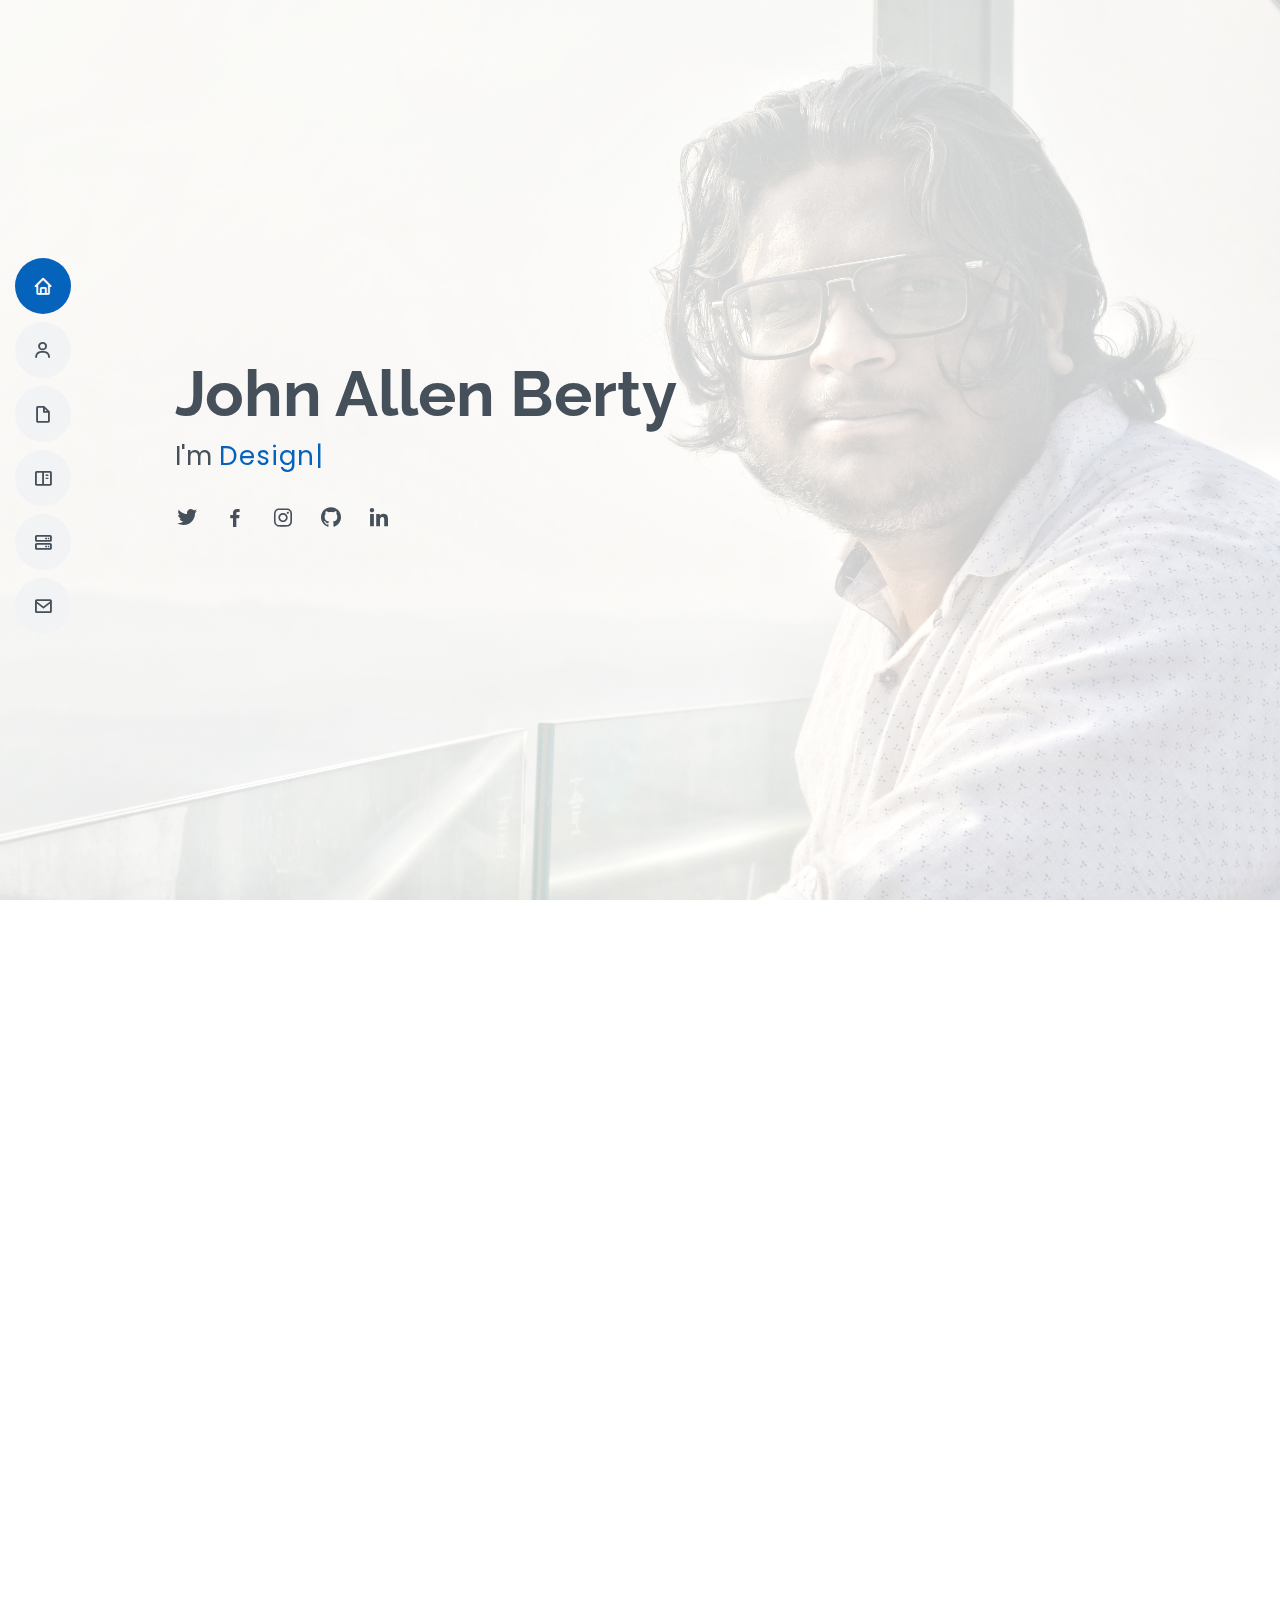
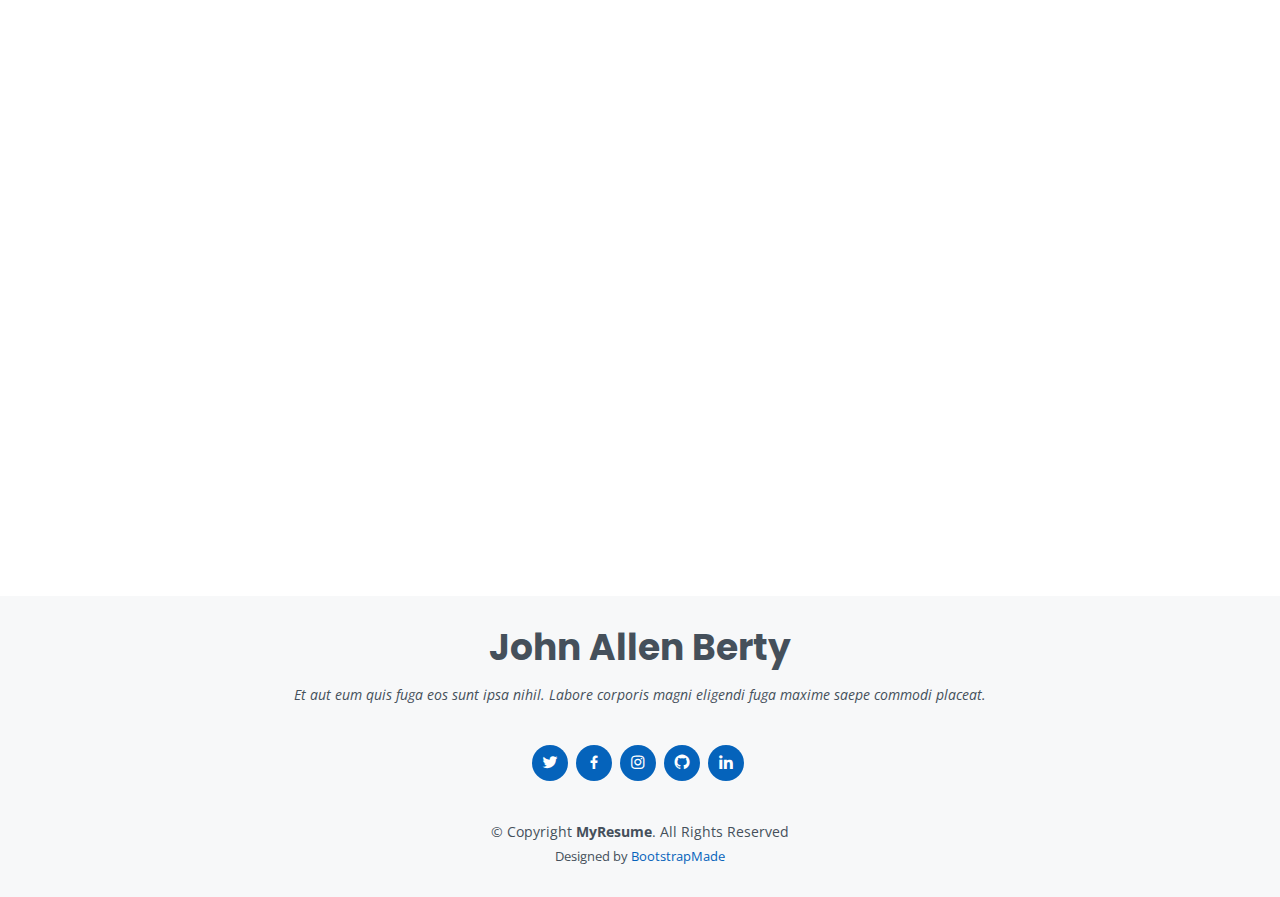
==== commit f0600394: "added bg and profile img, started on about" ====
--- a/MyResume/index.html
+++ b/MyResume/index.html
@@ -88,7 +88,7 @@
 
                 <div class="row">
                     <div class="col-lg-4">
-                        <img src="assets/img/profile-img.jpg" class="img-fluid" alt="">
+                        <img src="assets/img/profile-img.jpg" class="img-fluid" alt="" style="border-radius: 75px;">
                     </div>
                     <div class="col-lg-8 pt-4 pt-lg-0 content">
                         <h3>UI/UX Designer &amp; Web Developer.</h3>
@@ -98,18 +98,17 @@
                         <div class="row">
                             <div class="col-lg-6">
                                 <ul>
-                                    <li><i class="icofont-rounded-right"></i> <strong>Birthday:</strong> 1 May 1995</li>
+                                    <li><i class="icofont-rounded-right"></i> <strong>Birthday:</strong> 22 April 1995</li>
                                     <li><i class="icofont-rounded-right"></i> <strong>Website:</strong> www.example.com</li>
-                                    <li><i class="icofont-rounded-right"></i> <strong>Phone:</strong> +123 456 7890</li>
-                                    <li><i class="icofont-rounded-right"></i> <strong>City:</strong> City : New York, USA</li>
+                                    <li><i class="icofont-rounded-right"></i> <strong>Phone:</strong> +91 8921054034</li>
+                                    <li><i class="icofont-rounded-right"></i> <strong>City:</strong> City : Kollam, Kerala, India</li>
                                 </ul>
                             </div>
                             <div class="col-lg-6">
                                 <ul>
-                                    <li><i class="icofont-rounded-right"></i> <strong>Age:</strong> 30</li>
-                                    <li><i class="icofont-rounded-right"></i> <strong>Degree:</strong> Master</li>
-                                    <li><i class="icofont-rounded-right"></i> <strong>PhEmailone:</strong> email@example.com</li>
-                                    <li><i class="icofont-rounded-right"></i> <strong>Freelance:</strong> Available</li>
+                                    <li><i class="icofont-rounded-right"></i> <strong>Age: </strong> 25</li>
+                                    <li><i class="icofont-rounded-right"></i> <strong>Email: </strong>johnallenberty95@gmail.com</li>
+                                    <li><i class="icofont-rounded-right"></i> <strong>Freelance: </strong> Available</li>
                                 </ul>
                             </div>
                         </div>
--- a/MyResume/assets/css/style.css
+++ b/MyResume/assets/css/style.css
@@ -299,7 +299,7 @@
 
 #hero:before {
     content: "";
-    background: rgba(255, 255, 255, 0.8);
+    background: rgba(255, 255, 255, 0.7);
     position: absolute;
     bottom: 0;
     top: 0;
